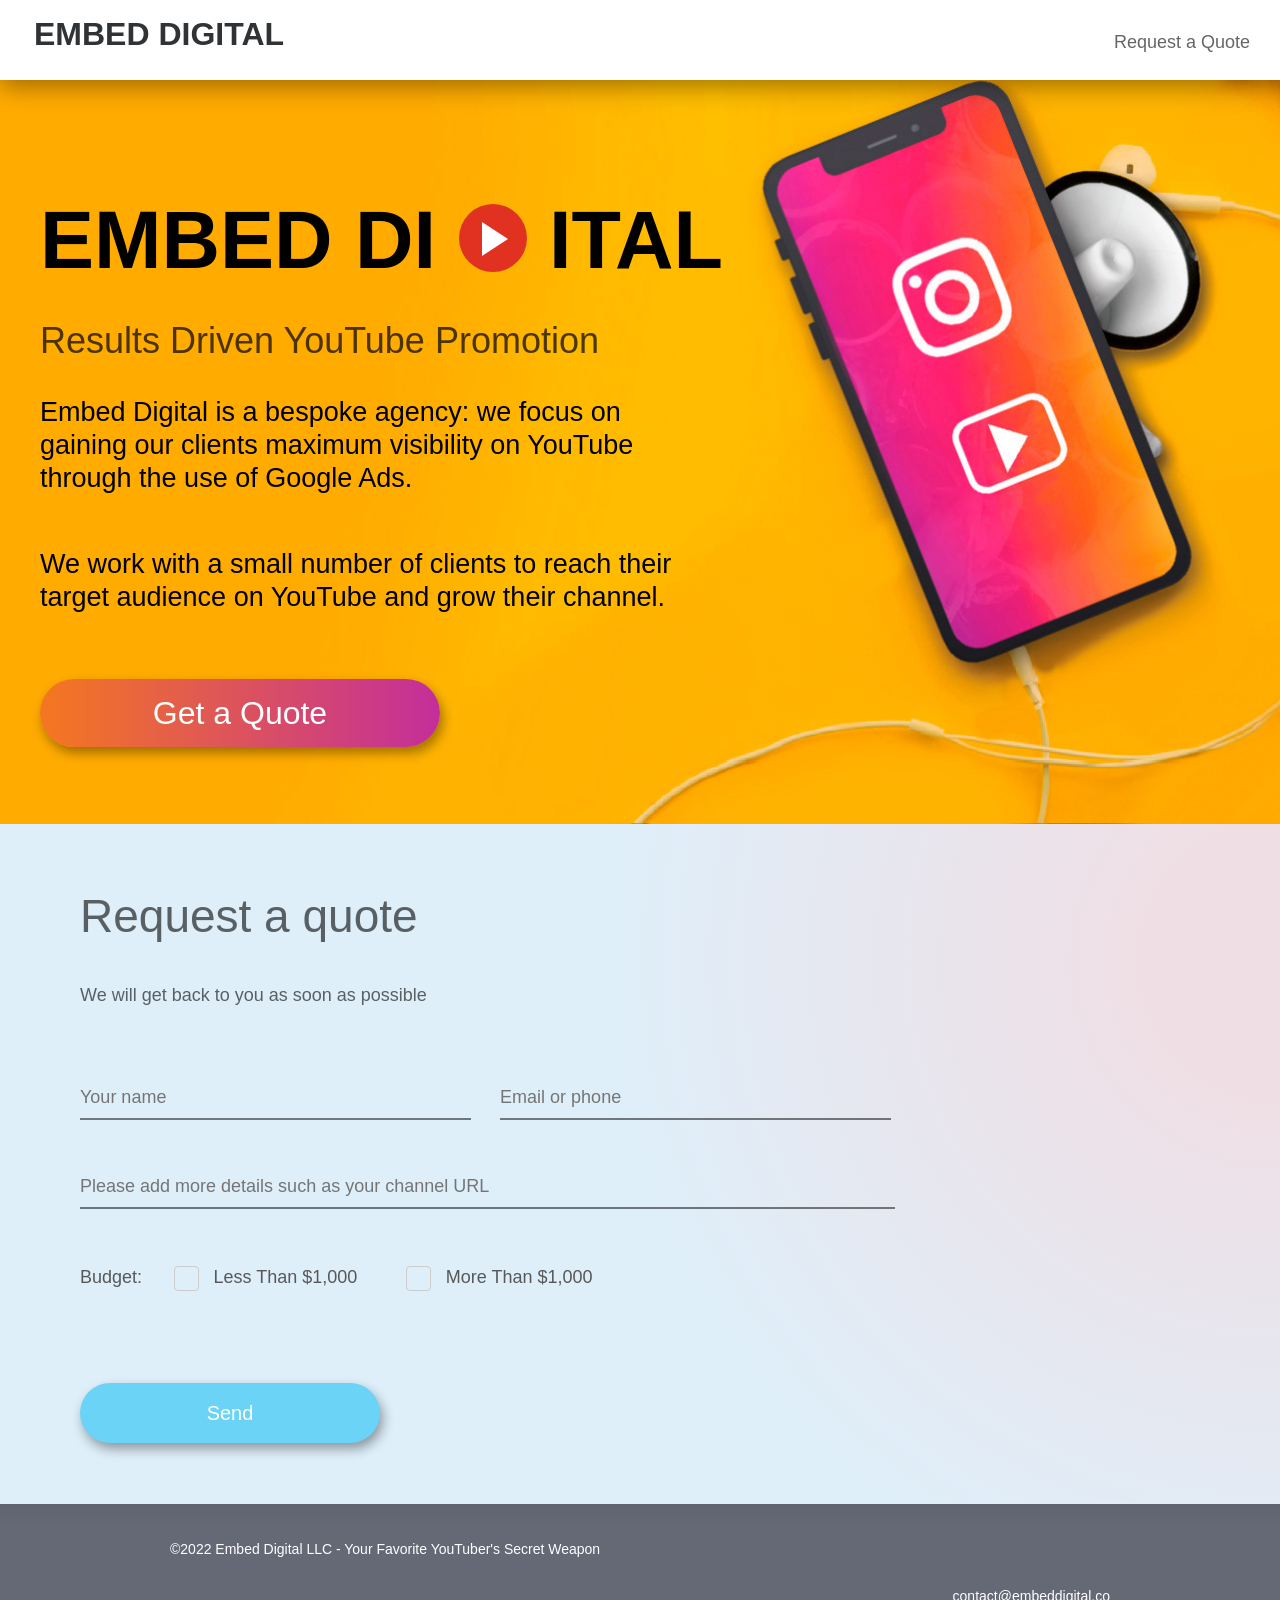
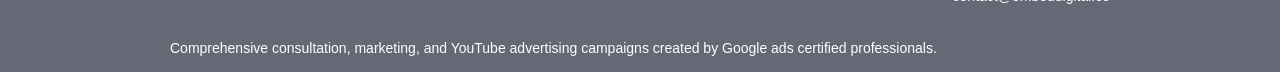
==== index.html @ e075a065 "added scroll into view" ====
<!DOCTYPE html>
<html lang="en"><head><meta http-equiv="Content-Type" content="text/html; charset=UTF-8">
  
  <meta name="viewport" content="width=device-width, user-scalable=no, initial-scale=1.0, maximum-scale=1.0, minimum-scale=1.0">
  <meta http-equiv="X-UA-Compatible" content="ie=edge">
  <meta name="google-site-verification" content="Em7JFn5jW2SFxT6JYMMujYWXywObDE4tFUiFYBaSrs0">
  <meta name="description" content="Google Advertising Specialist | YouTube Marketing">
  <meta name="keywords" content="ads, google ads, youtube">
  <meta property="og:title" content="Embed Digital">
  <meta property="og:description" content="Google Advertising Specialist | YouTube Marketing">
  <link href="./static/css" rel="stylesheet">

    
  <link rel="stylesheet" href="./static/styles.css">
  <title>Embed Digital</title>
  <link rel="stylesheet" href="static/styles.css">
</head>
<body>
  <div class="page__app">
    <div class="page__wrapper">
      <div id="page__content" class="page__content" data-page-content="$">
        
<header class="header " data-header-component="{&quot;activeClass&quot;: &quot;active&quot;, &quot;openClass&quot;: &quot;open&quot;, &quot;authComponent&quot;: &quot;#modal-auth&quot;}">
  <a href="https://embeddigital.co/" class="header__logo">
    <span>Embed Digital</span>
  </a>
      <div class="header__menu" data-header-menu="$">
      <ul>
        <li>
          <a href="#embedQuery" data-scroll="feedback">Request a Quote</a>
        </li>
      </ul>
    </div>
  </header>          <div id="top" class="top">
    <div class="container">
      <div class="top__header">
        <span class="block-mb">Embed</span>
        di
        <img src="./static/play.svg" alt="play">
        ital
      </div>
      <h1>
        <span class="block-mb block-xs">Results Driven YouTube</span>
        Promotion
      </h1>

      <p class="visible-xs visible-sm visible-md">
        <span class="block-xs">Embed Digital is a bespoke agency:</span>
        <span class="block-xs">we focus on <br> gaining our clients maximum</span>
        <span class="block-xs">visibility on YouTube<br>through the use of Google </span> Ads.
      </p>

      <p>
        <span class="block-xs">We work with a small number of clients to reach </span> their <br> target audience on YouTube and grow their channel.
      </p>

      <a href="#embedQuery" class="btn btn--gradient" data-scroll="feedback">Get a Quote</a>
    </div>
  </div>

  

  

  <section class="section feedback" id="feedback" data-component="feedback">
  <div class="container">
    <h2>Request a quote</h2>
    <h4>We will get back to you as soon as possible</h4>


    <form name="contact" method="POST" data-netlify="true" id="embedQuery">
      <div class="feedback__beside">
        <div class="form__row">
          <input type="text" name="name" placeholder="Your name">
          <div class="form__error"></div>
        </div>
        <div class="form__row">
          <input type="text" name="contacts" placeholder="Email or phone">
          <div class="form__error"></div>
        </div>
      </div>
      <div class="form__row">
        <input type="text" name="text" placeholder="Please add more details such as your channel URL">
        <div class="form__error"></div>
      </div>
      <div class="form__row form__row-margin-xs">
        <span class="inline-label">Budget:</span>
                  <label>
            <input type="checkbox" value="Less Than $1,000" class="form__checkbox" name="platformTypes[]">
            <span>Less Than $1,000</span>
          </label>
                  <label>
            <input type="checkbox" value="More Than $1,000" class="form__checkbox" name="platformTypes[]">
            <span>More Than $1,000</span>
          </label>
        
        <div class="form__error" style="display: block" data-error-field="platformTypes"></div>
      </div>

      <button type="submit" class="btn--blue">Send</button>
    </form>
  </div>
</section>        <footer id="footer" class="footer">
  
  <div class="footer__gray">
    <div class="footer__bottom">
      <div class="footer__info">
        <p>©2022 Embed Digital LLC - Your Favorite YouTuber's Secret Weapon</p>
       
        <ul>
          <li class="footer__info-item footer__mail">
            <i class="icon icon-footer_mail"></i>
            <a href="mailto:contact@embeddigital.com">contact@embeddigital.co</a>
          </li>
          <li class="footer__info-item footer__year">©2022 Embed Digital LLC</li>
        </ul>
      </div>
      <div class="footer__copy">Comprehensive consultation, marketing, and YouTube advertising campaigns created by Google ads certified professionals. </div>
    </div>
  </div>
</footer>      </div>
    </div>
  </div>

  <div class="alert alert--success" data-component="alert">
    <div class="alert__close" data-alert-close=""></div>
    <div class="alert__text" data-alert-text=""></div>
  </div>


  <span data-screen="mobile" class="visible-mobile"></span>
  <span data-screen="desktop" class="visible-desktop"></span>
    
  <script src="./static/common.js"></script>

  <script>

    document.querySelectorAll('a[href^="#"]').forEach(anchor => {
      anchor.addEventListener("click", function(e) {
        e.preventDefault();
        document.querySelector(this.getAttribute("href")).scrollIntoView({
          behavior: "smooth"
        })
      })
    })

    const handleSubmit = (e) => {
  e.preventDefault();
  let myForm = document.getElementById("embedQuery");
  let formData = new FormData(myForm);
  fetch("/", {
    method: "POST",
    headers: { "Content-Type": "application/x-www-form-urlencoded" },
    body: new URLSearchParams(formData).toString(),
  })
    .then(() => console.log("Form successfully submitted" = formData ))
    .catch((error) => alert(error));
};

    document
  .querySelector("form")
  .addEventListener("submit", handleSubmit);


  </script>
  
  <!-- <script src="./static/index.js"></script> -->


</body></html>
---- static/styles.css ----
@font-face{font-family:"iconfont";src:url(../fonts/font-icons/iconfont.eot?e3a20f0737);src:url(../fonts/font-icons/iconfont.eot?e3a20f0737?#iefix) format('eot'),url(../fonts/font-icons/iconfont.woff?e3a20f0737) format('woff'),url(../fonts/font-icons/iconfont.ttf?e3a20f0737) format('truetype'),url(../fonts/font-icons/iconfont.svg?e3a20f0737#iconfont) format('svg');font-weight:400;font-style:normal}.icon:before{position:relative;display:inline-block;font-family:"iconfont";font-style:normal;font-weight:400;line-height:1;-webkit-font-smoothing:antialiased;-moz-osx-font-smoothing:grayscale}.icon-lg{font-size:1.333333333333333em;line-height:.75em;vertical-align:-15%}.icon-2x{font-size:2em}.icon-3x{font-size:3em}.icon-4x{font-size:4em}.icon-5x{font-size:5em}.icon-fw{width:1.285714285714286em;text-align:center}.edit-platform .remove-category:before,.icon-close:before{content:"\EA01"}.icon-startup:before{content:"\EA02"}.icon-value:before{content:"\EA03"}.icon-visitor:before{content:"\EA04"}.icon-woman:before{content:"\EA05"}.dropdown__selected:before,.header.auth .auth-block p:before,.icon-down:before,.tasks .deals__expand:before{content:"\EA06"}.footer .likely__widget_facebook:before,.icon-fb1:before{content:"\EA07"}.icon-footer_mail:before{content:"\EA08"}.icon-footer_phone:before{content:"\EA09"}.footer .likely__widget_odnoklassniki:before,.icon-ok:before{content:"\EA0A"}.footer .likely__widget_twitter:before,.icon-twitter:before{content:"\EA0B"}.footer .likely__widget_vkontakte:before,.icon-vk1:before{content:"\EA0C"}.icon-add:before{content:"\EA0D"}.icon-gear:before{content:"\EA0E"}.icon-handshake:before{content:"\EA0F"}.icon-list:before{content:"\EA10"}.icon-logout:before{content:"\EA11"}.icon-resize:before{content:"\EA12"}.edit-platform input[type=checkbox]:checked+span:before,.icon-checked:before{content:"\EA13"}.icon-clock:before{content:"\EA14"}.icon-instagram:before{content:"\EA15"}.icon-telegram:before{content:"\EA16"}.edit-platform__bottom span:before,.edit-platform__checkbox:before,.icon-unchecked:before{content:"\EA17"}.icon-youtube:before{content:"\EA18"}.icon-feedback:before{content:"\EA19"}.icon-problem:before{content:"\EA1A"}.icon-start:before{content:"\EA1B"}.alert__close:before,.icon-heavyclose:before{content:"\EA1C"}.icon-beard_man:before{content:"\EA1D"}html{font-family:sans-serif;-ms-text-size-adjust:100%;-webkit-text-size-adjust:100%}body{margin:0}article,aside,details,figcaption,figure,footer,header,hgroup,main,menu,nav,section,summary{display:block}audio,canvas,progress,video{display:inline-block;vertical-align:baseline}audio:not([controls]){display:none;height:0}[hidden],template{display:none}a{background-color:transparent;outline:none!important;text-decoration:none}a:active,a:hover{outline:0}abbr[title]{border-bottom:1px dotted}b,strong{font-weight:700}dfn{font-style:italic}h1{font-size:2em;margin:.67em 0}mark{background:#ff0;color:#000}small{font-size:80%}sub,sup{font-size:75%;line-height:0;position:relative;vertical-align:baseline}sup{top:-.5em}sub{bottom:-.25em}img{border:0}svg:not(:root){overflow:hidden}figure{margin:1em 40px}hr{box-sizing:content-box;height:0}pre{overflow:auto}code,kbd,pre,samp{font-family:monospace,monospace;font-size:1em}button,input,optgroup,textarea{color:inherit;font:inherit;margin:0}select{font:inherit;margin:0}button{overflow:visible}button,select{text-transform:none}button,html input[type=button],input[type=reset],input[type=submit]{-webkit-appearance:button;cursor:pointer}button[disabled],html input[disabled]{cursor:default}button::-moz-focus-inner,input::-moz-focus-inner{border:0;padding:0}input[type=checkbox],input[type=radio]{box-sizing:border-box;padding:0}input[type=number]::-webkit-inner-spin-button,input[type=number]::-webkit-outer-spin-button{height:auto}input[type=search]{-webkit-appearance:textfield;box-sizing:content-box}input[type=search]::-webkit-search-cancel-button,input[type=search]::-webkit-search-decoration{-webkit-appearance:none}fieldset{min-width:0;margin:0;border:0}legend{font-size:25px;margin-bottom:8.51063829787234px;display:block;width:100%;border:0}textarea{overflow:auto}optgroup{font-weight:700}table{border-collapse:collapse;border-spacing:0}fieldset,legend,td,th{padding:0}*,:after,:before{box-sizing:border-box}body,html{height:100%}body,h4{font-weight:400}body{color:#000;background-color:#fff;font-family:'Fira Sans',sans-serif;font-size:16px;line-height:1.88;margin-bottom:0!important}.section,body,h1,h2,h3,h4,p,ul{-webkit-font-smoothing:antialiased}h4{margin-top:0;margin-bottom:0}button,input,textarea{font-size:inherit;line-height:inherit}button,input,select,textarea{font-family:inherit;outline:none;box-sizing:border-box}label{margin-bottom:8px;display:inline-block;max-width:100%}input:focus::-moz-placeholder,textarea:focus::-moz-placeholder{color:#ccc;opacity:1}input:focus:-ms-input-placeholder,textarea:focus:-ms-input-placeholder{color:#ccc}input:focus::-webkit-input-placeholder,textarea:focus::-webkit-input-placeholder{color:#ccc}.cfix:after,.cfix:before{content:" ";display:table}.cfix:after{clear:both}.header__menu ul,.unlist{padding-left:0;list-style:none;margin-bottom:0}.nobr{white-space:nowrap}.table-block{display:table;width:100%;height:100%;text-align:center}.cell-block,.dash{vertical-align:middle}.cell-block{display:table-cell;width:100%;height:100%}.dash{display:inline-block;background-color:#202020;width:10px;height:1px}.hidden{display:none!important}.pseudo-link{border-bottom:1px dashed #000}.pseudo-link:hover{border-bottom:none}.block-center{position:relative;margin:auto}.hidden-text{position:absolute;width:1px;height:1px;padding:0;margin:-1px;overflow:hidden;clip:rect(0,0,0,0);border:0}.filled{height:100px;line-height:90px;text-align:center;font-size:30px}.colored{background-color:#ccc;padding:10px;color:#fff}.nowrap{white-space:nowrap}.number-format-space{display:inline-block;width:.25em}.block-lg,.block-mb,.block-md,.block-sm,.block-xs{display:inline}.invisible,.visible-desktop,.visible-lg,.visible-mb,.visible-md,.visible-mobile,.visible-sm,.visible-xs{display:none}.right{float:right}@media screen and (max-width:599px){.block-mb,.visible-mb{display:block}}@media screen and (min-width:600px) and (max-width:999px){.block-xs,.visible-xs{display:block}}@media screen and (min-width:1000px) and (max-width:1519px){.block-sm,.visible-sm{display:block}}@media screen and (min-width:1520px){.block-md,.visible-md{display:block}}@media screen and (max-width:999px){.visible-mobile{display:block}}@media screen and (min-width:1000px){.visible-desktop{display:block}}.col,.container,.container-fluid,.row{position:relative}.col:after,.col:before,.container-fluid:after,.container-fluid:before,.container:after,.container:before,.row:after,.row:before{content:" ";display:table}.col:after,.container-fluid:after,.container:after,.row:after{clear:both}.container,.container-fluid{margin:0 auto}.container-fluid,.modal.auth .form__row--btn-reg button{width:100%}.container{width:100%;min-width:320px;padding-left:15px;padding-right:15px}@media screen and (min-width:600px){.container{width:100%;padding-left:30px;padding-right:30px}}@media screen and (min-width:1000px){.container{width:100%;padding-left:30px;padding-right:30px}}@media screen and (min-width:1520px){.container{width:1340px;padding-left:30px;padding-right:30px}}.row{margin-left:-7.5px;margin-right:-7.5px;padding-left:0;list-style:none;margin-bottom:0}@media screen and (min-width:600px){.row{margin-left:-15px;margin-right:-15px}}.header{position:relative;padding:26px 15px 22px;box-shadow:0 5px 27px 0 rgba(0,0,0,.42)}.header__logo{line-height:32px;text-transform:uppercase}.header__logo:active{color:#000}.header__menu{display:none;height:0;position:absolute;top:80px;left:0;right:0;z-index:1;overflow-y:scroll;width:100%;padding:15px 25px 0;background:#fff;transition:height .3s ease}.header__menu a{font-size:18px;line-height:24px;color:#000;opacity:.6}.header__menu ul{margin-top:0}.header__menu li{margin-bottom:25px}.header.auth .auth-block nav a:last-child,.header__menu li:last-child{margin-bottom:0}.header__menu-btn{position:absolute;top:32px;right:25px;width:20px;cursor:pointer}.header__menu-btn span{display:block;height:3px;width:100%;background-color:#707070;border-radius:10px;transition:transform .3s ease}.header__menu-btn span:nth-child(2){width:10px;margin:5px 0}.header__menu-btn span:last-child{width:15px}.header .reg-auth,.header.auth .menu .header__menu-btn,.header.auth .reg-block{display:none}@media screen and (min-width:600px){.header{padding:18px 30px 19px}.header__logo{font-size:32px;line-height:43px}.header__menu{padding-left:40px;padding-right:40px}.header__menu-btn{top:30px;right:30px}}@media screen and (min-width:1000px){.header{padding:18px 30px 19px}.header__logo{display:inline-block;vertical-align:middle;font-size:32px;line-height:43px}.header__menu-btn{display:none}.header__menu{position:static;display:inline-block;vertical-align:middle;height:auto;width:calc(100% - 260px);padding-top:0;padding-right:0;padding-left:55px;overflow-y:visible}.header__menu ul{display:-ms-flexbox;display:flex;-ms-flex-flow:row wrap;flex-flow:row wrap;-ms-flex-align:center;align-items:center}.header__menu li{margin-bottom:0;margin-right:20px}.header__menu li:last-child{margin-right:0;text-align:right}}@media screen and (min-width:1100px){.header__menu li{margin-right:50px;transition:margin .3s ease}}@media screen and (min-width:1200px){.header__menu li{margin-right:85px}}.header.auth .auth-block{display:block;margin-top:65px}.header.auth .auth-block a{opacity:1}.header.auth .auth-block img{position:relative;top:6px;width:24px;margin-left:3px}.header.auth .auth-block nav a,.header.auth .auth-block p,.header.auth .auth-block span{opacity:.6}.header.auth .auth-block p{display:none;margin:0}.header.auth .auth-block nav a{display:block;margin-bottom:10px}.header.auth .menu{margin-top:20px}@media screen and (min-width:1000px){.header.auth .header__menu{padding-left:20px;width:calc(100% - 225px)}.header.auth .header__menu li{margin-right:20px}.header.auth .header__menu li:last-child{margin-right:0}.header.auth .header__menu a{vertical-align:middle}.header.auth .auth-block{margin-top:0}.header.auth .auth-block>a{line-height:30px}.header.auth .auth-block p{display:block}.header.auth .auth-block p:before{content:none}.header.auth .auth-block nav a,.header.auth .auth-block p{font-size:16px;line-height:20px;margin-bottom:10px}.header.auth .auth-block nav a:hover{opacity:1}.header.auth .menu{position:relative;display:inline-block;vertical-align:middle;margin-top:0}}@media screen and (min-width:1000px) and (max-width:1199px){.header.auth .menu__wrap{position:absolute;bottom:-145px;right:0;padding:15px 35px 30px;background-color:#fff;box-shadow:0 5px 27px 0 rgba(0,0,0,.4);opacity:0;visibility:hidden;transition:opacity .3s ease}.header.auth .menu .header__menu-btn{position:relative;top:-1px;right:0;display:inline-block;vertical-align:middle;margin-left:10px}.header.auth .menu.open .menu__wrap{opacity:1;visibility:visible}}@media screen and (min-width:1200px){.header.auth .auth-block>a{display:inline-block;vertical-align:middle}.header.auth .auth-block p{position:relative;padding-right:20px;font-size:18px;line-height:24px;margin-bottom:0;text-overflow:ellipsis;overflow:hidden;white-space:nowrap;cursor:pointer}.header.auth .auth-block p:before{display:inline-block;font-family:'iconfont';font-style:normal;font-weight:400;line-height:1;-webkit-font-smoothing:antialiased;-moz-osx-font-smoothing:grayscale;position:absolute;top:8px;right:0;font-size:8px}.header.auth .menu{width:200px;margin-left:25px}.header.auth .menu nav{position:absolute;top:45px;right:0;width:180px;padding:30px 35px;background-color:#fff;box-shadow:0 5px 27px 0 rgba(0,0,0,.4);text-align:right;opacity:0;visibility:hidden;transition:opacity .3s ease}.header.auth .menu.open nav{opacity:1;visibility:visible}}@media screen and (min-width:1300px){.header.auth .header__menu li{margin-right:40px}}@media screen and (min-width:1520px){.header.auth .header__menu li{margin-right:60px}.header.auth .menu{margin-left:75px}}@media screen and (min-width:1600px){.header.auth .header__menu li{margin-right:90px}}.header.open .header__logo{font-size:22px}.header.open .header__menu{display:block;height:calc(100vh - 80px)}.header.open .header__menu-btn span{height:1px;width:28px;transform:rotate(45deg) translate(3px,9px)}.header.open .header__menu-btn span:nth-child(2){transform:rotate(-45deg) translate(-4px,-1px)}.header.open .header__menu-btn span:last-child{opacity:0}.header.header-inner{border-bottom:1px solid #ccc;box-shadow:none}@media screen and (min-width:1000px){.header.header-inner{position:absolute}}.header-cabinet{z-index:2;padding:10px 15px;border-bottom:1px solid #626574;background-color:#494d5e;box-shadow:none}.header-cabinet .header__logo{display:inline-block;vertical-align:middle;padding-top:3px;color:#fff;font-size:24px;line-height:34px;font-weight:500;text-transform:none}.header-cabinet .header__menu-btn{top:20px;right:20px}.header-cabinet .header__menu-btn span{background-color:#fff}.header-cabinet .header__menu-btn span:nth-child(2){margin-left:10px}.header-cabinet .header__menu-btn span:last-child{margin-left:5px}@media screen and (min-width:600px){.header-cabinet .header__menu-btn{display:none}}.header-cabinet .header__img{height:40px;cursor:pointer}.header-cabinet .header__img img{width:40px;height:40px;border-radius:50%}.header-cabinet .header__img span{display:none;font-size:16px;line-height:24px;color:rgba(255,255,255,.7)}@media screen and (min-width:600px){.header-cabinet .header__img{display:inline-block;vertical-align:middle;overflow:hidden}.header-cabinet .header__img img,.header-cabinet .header__img span{display:inline-block;vertical-align:top}.header-cabinet .header__img span{max-width:140px;padding-top:12px;margin-left:15px;overflow:hidden;text-overflow:ellipsis;white-space:nowrap}}@media screen and (min-width:1000px){.header-cabinet .header__img span{max-width:500px;padding-top:7px;margin-left:8px;font-size:21px}}.header-cabinet .header__cabinet-menu{float:right;display:inline-block;vertical-align:middle}@media screen and (max-width:599px){.header-cabinet .header__cabinet-menu{margin-right:60px}}.header-cabinet .header__tip{display:none}@media screen and (max-width:599px){.header-cabinet .header__tip{position:absolute;top:75px;left:15px;right:15px;z-index:1;border:1px solid #d1d1d1;background:rgba(255,255,255,.95)}}@media screen and (min-width:600px){.header-cabinet .header__tip{display:inline-block;vertical-align:middle;padding-right:5px}}@media screen and (max-width:599px){.header-cabinet .header__tip.open{display:block}}.header-cabinet .header__tip-wrapper{position:relative}.header-cabinet .header__tip-wrapper h4{margin:0;font-size:16px;color:rgba(255,255,255,.6);font-weight:400}.header-cabinet .header__tip-wrapper p{margin:0;font-size:26px;line-height:25px;color:#fff}.header-cabinet .header__tip-wrapper p span{font-size:16px}@media screen and (max-width:599px){.header-cabinet .header__tip-wrapper{padding:13px 15px}.header-cabinet .header__tip-wrapper:before{content:'';position:absolute;top:-20px;right:67px;width:0;height:0;border-style:solid;border-width:0 7.5px 20px;border-color:transparent transparent rgba(255,255,255,.95)}.header-cabinet .header__tip-wrapper h4{padding-right:25px;font-size:18px;line-height:36px;color:#656975}.header-cabinet .header__tip-wrapper p{font-size:35px;line-height:36px;color:#494d5e}}@media screen and (min-width:600px){.header-cabinet .header__tip-wrapper h4,.header-cabinet .header__tip-wrapper p{display:inline-block;vertical-align:middle}.header-cabinet .header__tip-wrapper h4{padding-right:15px;line-height:25px}.header-cabinet .header__tip-wrapper p span{padding-left:5px}}@media screen and (min-width:1000px){.header-cabinet .header__tip-wrapper h4{padding-right:10px;font-size:18px}.header-cabinet .header__tip-wrapper p{font-size:30px}}.header-cabinet .header__tip-close{display:none}@media screen and (max-width:600px){.header-cabinet .header__tip-close{display:block;position:absolute;top:9px;right:15px}}@media screen and (min-width:600px){.header-cabinet{padding:10px 20px}}.alert{position:fixed;top:0;left:0;width:100%;opacity:0;padding:11px 35px 15px 15px;transform:translateY(-150%);transition:transform .1s ease;z-index:999}@media screen and (min-width:600px){.alert{padding:22px 80px 22px 22px}}@media screen and (min-width:1000px){.alert{padding:31px 180px 31px 60px}}@media screen and (min-width:1460px){.alert{padding-left:0;padding-right:0}}.alert__close{position:absolute;top:12px;right:12px;font-size:12px;color:#fff;cursor:pointer}.alert__close:before{position:relative;display:inline-block;font-family:'iconfont';font-style:normal;font-weight:400;line-height:1;-webkit-font-smoothing:antialiased;-moz-osx-font-smoothing:grayscale}@media screen and (min-width:600px){.alert__close{top:50%;right:25px;margin-top:-6px}}@media screen and (min-width:1000px){.alert__close{right:65px}}.alert__text{font-size:14px;line-height:18px;color:#fff}@media screen and (min-width:600px){.alert__text{font-size:18px}}@media screen and (min-width:1460px){.alert__text{width:1320px;margin:0 auto}}.alert--show{opacity:1;transform:translateY(0)}.alert--success{background-color:#81bb3b}.alert--error{background-color:#e04738}.footer{position:relative;z-index:1;font-size:14px;line-height:20px;color:#000;background-color:#fff;border-top:1px solid #ebebeb}.footer ul{padding-left:0;list-style:none;margin-bottom:0}.footer__gray{position:relative;background-color:#656975}.footer__gray:before{content:'';position:absolute;top:0;left:0;z-index:1;width:100%;height:25px;background:linear-gradient(180deg,rgba(0,0,0,.05),rgba(255,255,255,0))}.footer__top{font-size:16px}.footer__top li{margin-bottom:25px}.footer__nav{padding:36px 25px 20px;background-color:#494c5a;color:#fff}.footer__bottom a,.footer__nav a{color:#fff}.footer__logos{padding:27px 25px 32px}.footer__logos ul{width:270px}.footer__logos li{display:inline-block;vertical-align:middle;margin-bottom:30px}.footer__logos li:nth-child(2){margin:0 49px 30px}.footer__logos li:nth-child(5){margin:0 28px 0 35px}.footer__logos li:nth-child(n+4){margin-bottom:0}.footer__bottom{position:relative;padding:22px 25px 14px;background-color:#656975;color:#fff}.footer__info .icon-footer_mail,.footer__info .icon-footer_phone,.footer__info p{display:none}.footer__info p,.footer__info-item{font-size:14px;line-height:19px}.footer__mail,.footer__phone{display:inline-block;vertical-align:middle;width:49%;margin-bottom:17px;position:relative}.add-platform h2,.footer__socials{margin-bottom:14px}.footer__socials a{margin-left:16px}.footer__socials a+a{margin-left:19px}.footer__share{margin-bottom:30px}.footer__year{margin-bottom:17px}.footer__vk{font-size:11px}.footer__vk .icon-vk1:before{top:-2px}.footer__fb{font-size:19px}.footer .container{width:100%;padding:0 25px}.footer .visa{width:41px}.footer .master-card{width:31px}.footer .yandex{width:91px}.footer .webmoney{width:78px}.footer .paypal{width:64px}.footer .express{width:26px}.footer .qiwi{width:49px}.footer .likely,.footer .likely li{display:inline-block;vertical-align:middle}.footer .likely{width:90px;margin-left:17px;color:#fff}.footer .likely li{margin-bottom:0;cursor:pointer}.footer .likely li+li{margin-left:18px}.footer .likely__widget{position:relative}.footer .likely__icon{opacity:0;position:absolute;top:0;left:0}.footer .likely__counter{display:none}.footer .likely__widget_facebook:before,.footer .likely__widget_odnoklassniki:before,.footer .likely__widget_twitter:before,.footer .likely__widget_vkontakte:before{position:relative;display:inline-block;font-family:'iconfont';font-style:normal;font-weight:400;line-height:1;-webkit-font-smoothing:antialiased;-moz-osx-font-smoothing:grayscale;top:-5px;font-size:11px}.footer .likely__widget_facebook:before,.footer .likely__widget_odnoklassniki:before,.footer .likely__widget_twitter:before{top:-3px;font-size:19px}.footer .likely__widget_odnoklassniki:before,.footer .likely__widget_twitter:before{font-size:20px}.footer .likely__widget_twitter:before{top:0;font-size:15px}.footer .icon-footer_mail,.footer .icon-footer_phone{display:none;width:14px;height:22px;margin-right:13px;font-size:22px}.footer .icon-footer_mail{width:22px;height:16px;font-size:16px}@media screen and (min-width:600px){.footer__top a:hover{text-decoration:underline}.footer__bottom{padding-left:30px;padding-right:30px}.footer__nav{padding:40px 30px 0;background-color:#fff}.footer__nav a{color:#000}.footer__nav ul{display:inline-block;vertical-align:middle}.footer__nav ul:first-child{margin-right:68px}.footer__logos{padding:22px 30px 40px}.footer__logos ul{display:-ms-flexbox;display:flex;-ms-flex-pack:justify;justify-content:space-between;-ms-flex-align:center;align-items:center;width:100%}.footer__logos ul:first-child{margin-right:0}.footer__logos li{margin-bottom:0!important}.footer__logos li:nth-child(2){margin:0 31px 0 28px}.footer__logos li:nth-child(4){margin-left:30px}.footer__logos li:nth-child(5){margin:0 40px 0 36px}.footer__phone{width:auto;margin-right:40px}.footer__mail{width:63%}.footer__share,.footer__socials{display:inline-block;vertical-align:middle}.footer__socials{margin-bottom:35px}.footer__share{position:relative;margin-left:42px}.footer .likely{width:auto}.footer .container{padding:0 30px}}@media screen and (min-width:1000px){.footer__bottom,.footer__top{width:940px;margin:0 auto;padding-left:0;padding-right:0}.footer__top{padding-top:35px;padding-bottom:35px}.footer__top:after,.footer__top:before{content:" ";display:table}.footer__top:after{clear:both}.footer__nav{float:left;width:70%;margin:0;padding-top:5px;padding-left:0;padding-right:0}.footer__nav li:last-child{margin-bottom:0}.footer__logos{float:right;width:270px;padding:0}.footer__logos ul{display:block;width:280px}.footer__logos li{margin-bottom:22px!important}.footer__logos li:nth-child(1){margin-left:37px}.footer__logos li:nth-child(2){margin-left:40px}.footer__logos li:nth-child(3){margin-left:0}.footer__logos li:nth-child(4){margin-left:12px}.footer__logos li:nth-child(5){margin:0 31px 0 36px}.footer__logos li:nth-child(n+4){margin-bottom:0!important}.footer__info{margin-bottom:32px;position:relative}.footer__info:after,.footer__info:before{content:" ";display:table}.footer__info:after{clear:both}.footer__info p{float:left;display:block}.footer__info ul{float:right;display:-ms-flexbox;display:flex;-ms-flex-pack:end;justify-content:flex-end;width:calc(100% - 260px)}.footer__info-item{width:auto;margin-left:42px;margin-right:0;margin-bottom:0}.footer__info-item:first-child{margin-left:0}.footer__socials{position:relative;min-width:191px}.footer__socials a{position:absolute;top:2px;right:31px}.footer__socials a+a{top:-2px;right:0}.footer__year{display:none}.footer .likely{float:none;margin-left:20px}.footer .likely__widget{height:19px}.footer .likely__widget_vkontakte:before{top:-3px}}@media screen and (min-width:1520px){.footer__bottom,.footer__top{width:100%;padding-left:35px;padding-right:35px}.footer__nav{width:49%}.footer__logos{width:50%;padding-top:25px}.footer__logos ul{width:100%;text-align:right}.footer__logos li{margin-bottom:0!important}.footer__info ul{-ms-flex-pack:end;justify-content:flex-end}.footer__info-item{margin-left:60px}.footer .icon-footer_mail,.footer .icon-footer_phone,.footer__mail a,.footer__phone a{display:inline-block;vertical-align:middle}}.header{height:80px}.header__logo{position:absolute;top:7px;overflow:hidden;font-size:32px;font-weight:900;color:#2f3336}.header__logo:link{color:#2f3336}.add-platform__list li,.edit-platform__formats input,.header__logo i,.header__logo span{display:inline-block;vertical-align:middle}.header__logo i{font-size:64px}.header__logo span{padding-top:6px;padding-left:4px}@media screen and (max-width:999px){.header{padding-top:40px;padding-bottom:40px}}@media screen and (min-width:1000px){.header{position:fixed;top:0;left:0;width:100%;background-color:#fff;z-index:10}.header__menu .active{color:#37c2f3}.header__menu{display:block;float:right;width:auto;padding-top:10px;padding-left:30}}.page__wrapper{display:-ms-flexbox;display:flex;width:100%;height:100%;-ms-flex-flow:column;flex-flow:column}@media screen and (min-width:1000px){.page__wrapper{padding-top:80px}}.page__app{height:100%;min-height:100%}.page__content{-ms-flex:1;flex:1}.cards li,.page.modal-open,.page.open{overflow:hidden}.btn{display:block;width:100%;padding:13px 0;font-size:24px;line-height:1;color:#fff;text-decoration:none;outline:none;text-align:center;border:0}@media screen and (min-width:600px){.btn{font-size:32px}}.btn--gradient{background-image:linear-gradient(-90deg,#c32e9b 0%,#f47622 98%);box-shadow:3px 6px 12px 0 rgba(0,0,0,.37);border-radius:35px;transition:box-shadow .3s ease}.btn--gradient:hover{box-shadow:none}.btn--red{background-color:#f33737}.btn--blue,.btn--gray,.btn--red,.btn--white{padding:14px 0;font-size:16px;line-height:21px;color:#fff;border-radius:25px;border:0;text-align:center;transition:background .3s ease,color .3s ease}@media screen and (min-width:1000px){.btn--blue:hover,.btn--gray:hover,.btn--red:hover,.btn--white:hover{background:#e90e0e}}.btn--blue,.btn--white{background-color:#369}@media screen and (min-width:1000px){.btn--blue:hover,.btn--gray:hover,.btn--white:hover{background:#264c73}.btn--white{background-color:#fff;border:1px solid;color:#868686}.btn--white:hover{background-color:#369;color:#fff}}.btn--gray{background-color:#b2b2b2}@media screen and (min-width:1000px){.btn--gray:hover{background-color:#999}}.btn--border{font-size:16px;line-height:19px;border-bottom:2px dashed rgba(255,255,255,.5)}@media screen and (min-width:1000px){.btn--border:hover{border-bottom:rgba(0,0,0,0)}}.add-platform__list,.cards ul{padding-left:0;list-style:none;margin-bottom:28px}.add-platform__list li+li{margin-left:23px}.add-platform__list .active .icon{color:#369}.add-platform__list .icon{color:rgba(255,255,255,.7);line-height:1;font-weight:400}.add-platform__list .icon-instagram{font-size:33px}.add-platform__list .icon-youtube{font-size:40px}.add-platform__list .icon-telegram{font-size:33px}.add-platform .form{margin-bottom:42px}@media screen and (min-width:600px){.add-platform{width:320px}.add-platform button{width:280px!important}.add-platform__list{margin-bottom:20px}.add-platform .form{padding-right:40px;margin-bottom:30px}}@media screen and (min-width:1000px){.add-platform{width:440px}.add-platform h2{margin-bottom:33px}.add-platform button{width:400px!important}.add-platform__list .icon{color:#c4c5c8}}.cards__name{padding:6px 0;font-size:22px;line-height:20px}.cards__text{padding:10px 0;font-size:16px;line-height:19px}.cards ul{margin-bottom:0}.cards ul a{color:#fff;text-decoration:underline}.cards li{display:-ms-flexbox;display:flex;-ms-flex-direction:column;flex-direction:column;-ms-flex-align:center;align-items:center;-ms-flex-pack:center;justify-content:center;height:270px;padding:0 14px;margin-bottom:20px;border-radius:10px;background-repeat:no-repeat;background-size:cover;color:#fff;text-align:center}.cards li:first-child{background-image:url(../images/agency.png?6e2c300022)}.cards li:nth-child(2){background-image:url(../images/business.png?db352c18b3)}.cards li:nth-child(3){background-image:url(../images/startup.png?b8a7a806a9)}.cards li:last-child{margin-bottom:0;background-image:url(../images/bloggers.png?862ae0974a)}.cards .icon{font-size:58px;line-height:1}@media screen and (min-width:675px){.cards ul{display:-ms-flexbox;display:flex;-ms-flex-pack:center;justify-content:center;-ms-flex-flow:row wrap;flex-flow:row wrap;margin:-10px}.cards li{width:290px;height:410px;margin:10px;padding-top:47px}.cards__name{padding:17px 0}.cards__text{font-size:18px;line-height:21px}.cards .icon{font-size:104px}}@media screen and (min-width:700px){.cards ul{width:620px;margin:-10px auto}}@media screen and (min-width:1320px){.cards ul{width:auto;margin:-10px}}.deals h2{margin-bottom:15px}.deals__item{margin-bottom:20px;padding:15px 15px 40px;border:1px solid #6c6f7b;color:#fff}.deals__item:last-child,.edit-platform__cats li:last-child{margin-bottom:0}.deals__top{margin-bottom:20px;line-height:24px}.deals__top:after,.deals__top:before,.platforms h2:after,.platforms h2:before{content:" ";display:table}.deals__top:after,.platforms h2:after{clear:both}.deals__top .deals__status{display:none}.deals__id{float:left;font-size:18px}.deals__date{float:right;font-size:16px;color:rgba(255,255,255,.7)}.deals__date i{vertical-align:middle;font-size:20px;line-height:24px;padding-right:10px}@media screen and (max-width:999px){.deals__date i{display:none}}.deals__text{height:59px;overflow:hidden;margin-bottom:20px;color:rgba(255,255,255,.8)}.deals__expand{display:inline-block;font-size:14px;line-height:20px;color:rgba(255,255,255,.5);border-bottom:2px dashed rgba(255,255,255,.5)}.deals__price{margin-bottom:25px;font-size:18px;line-height:24px;color:#fff}.deals__status{margin-bottom:25px;font-size:16px;line-height:20px;color:rgba(255,255,255,.7)}.deals__status span{display:inline-block;vertical-align:middle;width:20px;height:20px;margin-right:15px;border-radius:50%;background:#000}.deals__footer{margin-top:20px}@media screen and (min-width:760px){.deals__top .deals__status{float:right;display:block;margin-bottom:0}.deals__date,.deals__id{float:none;display:inline-block;vertical-align:middle}.deals__date{margin-left:30px}.deals__status{display:none}.deals__footer:after,.deals__footer:before{content:" ";display:table}.deals__footer:after{clear:both}.deals__price{float:left;padding-top:14px;margin-bottom:0}.deals button{float:right;width:250px}}@media screen and (min-width:1000px){.deals__item{max-width:800px;padding:25px 30px 20px 20px;border:0;background-color:#fff;box-shadow:0 10px 15px 0 rgba(0,0,0,.06);color:rgba(73,77,94,.7)}.deals__top{display:-ms-flexbox;display:flex;-ms-flex-pack:start;justify-content:flex-start;-ms-flex-align:center;align-items:center;margin-bottom:25px}.deals__top .deals__status{-ms-flex-order:3;order:3;float:none;margin-left:40px;color:rgba(73,77,94,.7)}.deals__date{color:rgba(73,77,94,.5)}.deals__text{color:rgba(73,77,94,.7)}.deals__status span{width:15px;height:15px}.deals__expand{color:rgba(84,87,101,.9);border-bottom:2px dashed rgba(84,87,101,.8)}.deals__price{font-size:16px;line-height:24px;color:rgba(75,78,92,.7)}.deals__price span{font-weight:700}.deals__footer{margin-top:30px}}@media screen and (min-width:1605px){.deals__wrapper{display:-ms-flexbox;display:flex;-ms-flex-flow:row wrap;flex-flow:row wrap;-ms-flex-pack:justify;justify-content:space-between;margin:-10px}.deals__item{width:600px;max-width:unset;padding:25px 20px 20px;margin:10px}.deals__item:last-child{margin-bottom:10px}}.deals--pending .deals__status span{background-color:#ff8c41;box-shadow:0 0 0 5px rgba(255,140,65,.4)}@media screen and (min-width:1000px){.deals--pending .deals__status span{box-shadow:0 0 0 3px rgba(255,140,65,.4)}}.deals--pending button{background-color:#f33737}.deals--declined .deals__status{margin-bottom:0}.deals--declined .deals__status span{background-color:#f33737;box-shadow:0 0 0 5px rgba(243,55,55,.4)}@media screen and (min-width:1000px){.deals--declined .deals__status span{box-shadow:0 0 0 3px rgba(243,55,55,.4)}}.deals--accepted .deals__status span{background-color:#428a2d;box-shadow:0 0 0 5px rgba(66,138,45,.4)}@media screen and (min-width:1000px){.deals--accepted .deals__status span{box-shadow:0 0 0 3px rgba(66,138,45,.4)}}.dropdown{position:relative;width:100%;height:47px;border:0;border-bottom:1px solid rgba(151,151,151,.6);text-align:left;transition:all .2s ease}.dropdown__selected{font-size:20px;line-height:26px;color:#585858;position:relative;padding:10px 0;cursor:pointer}.dropdown__selected:before{display:inline-block;font-family:'iconfont';font-style:normal;font-weight:400;-webkit-font-smoothing:antialiased;-moz-osx-font-smoothing:grayscale;position:absolute;top:20px;right:10px;font-size:8px;line-height:1}.dropdown__list{padding-left:0;list-style:none;margin-bottom:0;position:absolute;top:60px;left:0;z-index:1;width:100%;background-color:#fff;box-shadow:0 0 10px 0 rgba(51,102,153,.4);opacity:0;visibility:hidden;transition:opacity .2s ease}.dropdown__list .dropdown-item:last-child{border-bottom:none}.dropdown__item{line-height:26px;color:#585858;padding:10px;border-bottom:1px solid rgba(51,102,153,.4);font-size:16px;cursor:pointer}.dropdown__item:hover{color:#fff;background-color:rgba(51,102,153,.6)}.dropdown__item.selected{color:#fff;background-color:rgba(51,102,153,.4)}.dropdown.open .dropdown__list{opacity:1;visibility:visible}.edit-platform{max-width:600px}.edit-platform h2{margin-bottom:12px}.edit-platform input[type=checkbox]{position:relative;z-index:1;opacity:0}.edit-platform input[type=checkbox]:checked+span:before{position:relative;display:inline-block;font-family:'iconfont';font-style:normal;font-weight:400;line-height:1;-webkit-font-smoothing:antialiased;-moz-osx-font-smoothing:grayscale}.edit-platform__cats{margin-bottom:40px}.edit-platform__cats h3{margin-bottom:10px}.edit-platform__cats ul,.platforms ul{padding-left:0;list-style:none;margin-bottom:0}.edit-platform__cats li{position:relative;margin-bottom:18px}@media screen and (min-width:600px){.edit-platform__cats li{display:inline-block;vertical-align:middle;width:48%;margin-bottom:0}.edit-platform__cats li:nth-child(2n){margin-left:3%}.edit-platform__cats li:nth-child(n+3){margin-bottom:18px}}@media screen and (min-width:1000px){.edit-platform__cats li{width:auto;padding:2px 35px 2px 12px!important;margin:5px}.edit-platform__cats li:nth-child(2n){margin-left:5px}.edit-platform__cats li:nth-child(n+3){margin-bottom:5px}}.edit-platform__cats .cabinet__input--dark{border-color:#979797;color:rgba(151,151,151,.7)}.edit-platform__formats h3{margin-bottom:20px}.edit-platform__formats span{display:block;margin-bottom:13px;font-size:16px;line-height:21px;color:rgba(255,255,255,.7)}.edit-platform__formats input[type=checkbox]{width:22px;height:19px}.edit-platform__formats input[type=text]{width:calc(100% - 30px);color:rgba(255,255,255,.9)}@media screen and (min-width:600px){.edit-platform__formats{margin-bottom:75px}.edit-platform__formats .form__row{display:inline-block;vertical-align:middle;width:48%;margin-bottom:0}.edit-platform__formats .form__row+.form__row{margin-left:3%}}@media screen and (min-width:1000px){.edit-platform__formats span{color:rgba(83,86,100,.7)}.edit-platform__formats .form__row{width:290px}.edit-platform__formats .form__row+.form__row{margin-left:50px}}.edit-platform__checkbox{position:absolute;top:43px;left:1px}.edit-platform .remove-category:before{position:relative;font-size:20px;color:rgba(255,255,255,.7)}.edit-platform .remove-category:before,.edit-platform__bottom span:before,.edit-platform__checkbox:before{display:inline-block;font-family:'iconfont';font-style:normal;font-weight:400;line-height:1;-webkit-font-smoothing:antialiased;-moz-osx-font-smoothing:grayscale}.edit-platform__bottom span:before{position:absolute!important;top:5px;left:0}.edit-platform__checkbox:before{position:relative}.edit-platform__bottom{position:relative;margin-bottom:35px}.edit-platform__bottom input{position:absolute!important;top:5px;left:0;width:22px;height:20px;opacity:0}.edit-platform__bottom span{display:block;position:relative;padding-left:30px;color:rgba(255,255,255,.7)}@media screen and (min-width:1000px){.edit-platform__bottom span{color:rgba(83,86,100,.7)}}.edit-platform .add-category{display:block;margin-top:20px}@media screen and (min-width:600px){.edit-platform .add-category{max-width:290px}}.edit-platform .remove-category{position:absolute;top:10px;right:15px}.edit-platform .platforms__item{padding-bottom:15px;margin-bottom:25px}@media screen and (min-width:1000px){.edit-platform{max-width:800px}.edit-platform__wrapper{padding:15px 25px 40px;background-color:#fff}.edit-platform .platforms__item{background:0 0;box-shadow:none;padding-left:0;padding-right:0}.edit-platform .remove-category{top:2px;right:11px}.edit-platform .remove-category:before{font-size:11px;color:rgba(151,151,151,.9)}}.section.feedback{padding:42px 0 60px;background:radial-gradient(circle at 100% 20%,#efdfe5 10%,#deeffa 50%)}@media screen and (min-width:600px){.section.feedback{padding-top:73px}.section.feedback .container{padding-left:20px;padding-right:20px}}@media screen and (min-width:1000px){.section.feedback{padding-top:65px}.section.feedback .container{padding-left:80px;padding-right:80px}}.section.feedback h2,.section.feedback h4{font-weight:400!important;text-align:left!important}.section.feedback h2{margin-top:0;color:rgba(0,0,0,.6)!important;margin-bottom:22px;font-size:28px;line-height:33px}@media screen and (min-width:600px){.section.feedback h2{margin-bottom:40px;font-size:38px;line-height:46px}}@media screen and (min-width:1000px){.section.feedback h2{font-size:46px;line-height:55px}}.section.feedback h4{margin-bottom:40px;font-size:16px;line-height:19px;color:rgba(0,0,0,.6)}@media screen and (min-width:600px){.section.feedback h4{margin-left:0!important;margin-right:0!important;margin-bottom:50px;font-size:18px!important;line-height:22px!important}}@media screen and (min-width:1000px){.section.feedback h4{max-width:none;margin-bottom:70px}.section.feedback form{max-width:815px}}.section.feedback input[type=text],.section.feedback select{padding:10px 0;border-bottom:2px solid rgba(0,0,0,.5);background:0 0;font-size:18px;line-height:22px;color:rgba(0,0,0,.6)}@media screen and (min-width:600px){.section.feedback .feedback__beside .form__row{display:inline-block;vertical-align:top;width:48%}.section.feedback .feedback__beside .form__row:first-child{margin-right:3%}}.section.feedback .btn--blue{display:inline-block;width:250px;margin-top:10px;padding:10px 0;background-color:#6bd3f5;border-radius:35px;box-shadow:3px 6px 12px 0 rgba(0,0,0,.37);font-size:20px;line-height:30px;font-weight:500;transition:box-shadow .2s ease}@media screen and (min-width:600px){.section.feedback .btn--blue{width:300px;margin-top:38px;padding:15px 0}}@media screen and (min-width:1000px){.section.feedback .btn--blue:hover{box-shadow:none}}.section.feedback .form__row{margin-bottom:20px}@media screen and (min-width:600px){.section.feedback .form__row{margin-bottom:45px}}.section.feedback .form__error{display:none;font-size:14px;line-height:19px;color:red}.section.feedback .form-errored input[type=text]{border-color:red}.section.feedback .form-errored .form__error{display:block}input[type=password],input[type=text],select{width:100%;border:0;border-bottom:1px solid rgba(151,151,151,.6);font-size:18px;line-height:26px;color:#585858;text-align:left;padding:10px;transition:all .2s ease}.form__row{position:relative;margin-bottom:30px}.form__row .inline-label,.form__row label{margin-bottom:0;padding:10px 0;font-size:18px;line-height:26px;color:#585858;text-align:left}.form__row .inline-label{margin-right:25px}@media screen and (max-width:600px){.form__row-margin-xs{padding-top:15px}.form__row label{display:block}}.form__row--btn{margin-top:43px;text-align:center}.form__row--footer{margin-top:37px;font-size:14px;line-height:20px}.form__row--remember{margin-top:28px}.form__msg{display:none;padding:3px 0;font-size:13px;color:#f33737;text-align:left}@media screen and (min-width:600px){.form__row--mb{margin-bottom:5px}.form__row--remember{margin-top:15px;margin-bottom:5px}.form__row--remember:after,.form__row--remember:before{content:" ";display:table}.form__row--remember:after{clear:both}.form__row--btn{margin-top:40px}.form__row--footer{padding:0 65px}}.form__checkbox{position:absolute;top:0;left:0;width:25px;height:25px;opacity:0}.form__checkbox+span{position:relative;padding-left:42px;padding-right:42px}.form__checkbox+span:before{content:'';position:absolute;top:-1px;left:2px;width:25px;height:25px;border:1px solid #ccc;border-radius:4px}.form__checkbox+span:after{content:'';position:absolute;top:6px;left:9px;width:11px;height:11px;background-color:rgba(255,255,255,0);transition:background .2s ease}@media screen and (min-width:1000px){.form__checkbox+span:before{border:1px solid #ccc}}.form__checkbox:checked+span:after{background-color:#37c2f3}.row__error{text-align:left;font-size:14px;color:#f33737}.form__error .form__msg{display:block}.modal{opacity:0;visibility:hidden;overflow-y:scroll;position:fixed;top:0;left:0;width:100%;height:100%;z-index:-1;transform:scale(.6);transition:all .2s ease-out}.modal__top{padding:10px 0;position:relative}.modal__close{position:absolute;top:30px;right:0;font-size:28px;color:#979797!important;border-bottom:0!important;padding-bottom:0!important}@media screen and (max-width:599px){.modal__close{top:15px}.modal .header__logo{font-size:22px}}@media screen and (min-width:600px){.modal__top{padding:22px 0 0}}.modal.in{opacity:1;visibility:visible;transform:scale(1);z-index:10}.modal.auth{background-color:#fff}.modal.auth h2{margin-bottom:15px;font-size:34px;line-height:43px;font-weight:400;text-transform:uppercase;color:rgba(0,0,0,.7)}.modal.auth h3{margin-bottom:30px;font-size:20px;line-height:26px;font-weight:400}.modal.auth a{color:#369;border-bottom:1px solid #369;transition:border .2s ease}.modal.auth a:hover{border-bottom:1px solid rgba(0,0,0,0)}.modal.auth input[type=password]+label,.modal.auth input[type=text]+label{position:absolute;top:0;left:0;width:100%;cursor:text;transition:transform .2s ease}.modal.auth input[type=password]:focus,.modal.auth input[type=text]:focus{color:#fff;border-color:rgba(51,102,153,.6);background-color:rgba(51,102,153,.4)}.modal.auth input[type=password]:focus+label,.modal.auth input[type=text]:focus+label{transform:translateY(-33px);font-size:12px}.modal.auth input[type=checkbox]{position:absolute;top:1px;left:0;opacity:0;width:20px;height:20px}.modal.auth input[type=checkbox]+label{position:relative;width:100%;padding:0 0 0 35px;font-size:16px;line-height:21px}.modal.auth input[type=checkbox]+label:before{content:'';position:absolute;top:1px;left:0;width:20px;height:20px;border:1px solid #67a5f2}.modal.auth input[type=checkbox]:checked+label:before{background-color:#67a5f2}.modal.auth button{display:inline-block;width:188px;margin-bottom:11px}.modal.auth .form__row--btn a{border-bottom:0;color:#585858}.modal.auth .form__row--btn a:hover,.modal.auth .form__row--footer a:hover{text-decoration:underline}.modal.auth .form__row--btn-reg{padding:0 5px}.modal.auth .form__row--footer a{border-bottom:0;padding-bottom:0}.modal.auth .form__row--filled input[type=password],.modal.auth .form__row--filled input[type=text]{color:#fff;border-color:rgba(51,102,153,.6);background-color:rgba(51,102,153,.4)}.modal.auth .form__error input[type=password]+label,.modal.auth .form__error input[type=text]+label,.modal.auth .form__row--filled input[type=password]+label,.modal.auth .form__row--filled input[type=text]+label{transform:translateY(-33px);font-size:12px}.modal.auth .form__row--error{color:#f33737;text-align:left}.modal.auth .form__error input[type=password],.modal.auth .form__error input[type=text]{color:#fff;border-color:rgba(243,55,55,.6);background-color:rgba(243,55,55,.4)}.modal.auth .modal__inner{padding:0 15px}.modal.auth .modal__body{padding-top:46px;text-align:center}@media screen and (min-width:600px){.modal.auth h2{margin-bottom:42px;font-size:46px;line-height:63px}.modal.auth h3{margin-bottom:86px;font-size:28px;line-height:37px}.modal.auth form{width:500px;margin:0 auto}.modal.auth .form__row--remember{text-align:left}.modal.auth .form__row--remember input[type=checkbox]+label{width:auto}.modal.auth .form__row--btn button{font-size:24px}.modal.auth .form__row--btn-reg{margin-top:92px;margin-bottom:50px}.modal.auth .modal__inner{padding:0 30px}.modal.auth .modal__body{padding-top:34px}}.hide,.platforms h2 a span{display:none}.platforms h2,.platforms__item{margin-bottom:15px}.platforms h2 a{float:right;font-size:31px;line-height:1;color:#369}@media screen and (min-width:600px){.platforms h2 a{position:relative;width:250px;padding:8px;border:2px solid #369;border-radius:25px;text-align:center;font-size:16px}.platforms h2 a i{position:absolute;top:6px;right:6px;font-size:26px}.platforms h2 a span{display:inline-block;vertical-align:middle;line-height:22px}}.platforms h4{font-size:18px;line-height:24px}.platforms li,.platforms p{padding-top:10px;font-size:16px;line-height:21px;color:rgba(255,255,255,.7)}.platforms li span,.platforms p span{float:right;color:#fff}.platforms li span em,.platforms p span em{font-style:normal;color:rgba(255,255,255,.7)}@media screen and (max-width:719px){.platforms li span em,.platforms p span em{display:none}}.platforms__item{max-width:800px;padding:20px 20px 45px;border:1px solid #6c6f7b;box-shadow:0 10px 20px 0 rgba(0,0,0,.06)}.platforms__item:last-child{margin-bottom:0}.platforms__followers,.platforms__img{display:inline-block;vertical-align:top}.platforms__img img{border-radius:50%}.platforms__followers{padding-left:20px}.platforms__id,.tasks__hidden a{font-size:16px;line-height:21px}.platforms__count{font-size:35px;line-height:1}.platforms__bottom{padding-top:25px}.platforms__edit,.top br,.top em{display:none}.platforms__cats{display:none;margin-bottom:15px}@media screen and (min-width:720px){.platforms__item{display:-ms-flexbox;display:flex;-ms-flex-pack:justify;justify-content:space-between}.platforms__bottom,.platforms__top{width:50%}.platforms__bottom{padding-top:0}.platforms__edit{display:block;margin-top:20px;font-size:16px;line-height:21px}.platforms__edit i{display:inline-block;vertical-align:middle;margin-right:10px;font-size:20px;color:#369}.platforms__edit span{color:rgba(255,255,255,.7);border-bottom:2px dashed rgba(255,255,255,.7);transition:border .2s ease}.platforms__edit a:hover span{border-color:rgba(0,0,0,0)}.platforms__cats{display:block}}@media screen and (min-width:1000px){.platforms li,.platforms li span em,.platforms p,.platforms p span em,.platforms__edit span{color:rgba(73,76,90,.7)}.platforms li span,.platforms p span{color:#494c5a}.platforms__item{background-color:#fff;border-color:#fff}.platforms__edit span{border-color:rgba(73,76,90,.7)}.platforms__top{width:40%}.platforms__bottom{width:60%}}@media screen and (min-width:1605px){.platforms h2{margin-bottom:25px}}.privacy__sub-header{font-size:16px;line-height:25px;color:#666}.privacy__header{padding-left:0;padding-right:0;margin-bottom:25px;font-size:25px;font-weight:500;line-height:30px}.privacy__container{padding:25px 25px 30px;max-width:1000px;margin:0 auto}@media screen and (min-width:600px){.privacy__container{padding:45px 60px 50px}}@media screen and (min-width:1000px){.privacy__container{padding:45px 95px 60px}}.privacy ol{padding-left:0;list-style:none;margin-bottom:0;padding-top:30px}.privacy li,.section h2,.why li{font-size:18px;line-height:30px}.privacy li,.section h4{margin-bottom:32px}.privacy li span{display:inline-block;vertical-align:top;width:35px;margin-right:0;color:#37c2f3;font-weight:700}.privacy li span+span{width:calc(100% - 40px);margin-right:0;font-weight:400;color:#000}.privacy li a,.privacy li li span,.section+.section h2{color:#000}.privacy li a:hover{text-decoration:none}.privacy li ol{padding-top:13px}.privacy li li,.top p{margin-bottom:15px;font-size:16px;line-height:25px}.section{padding:40px 0 55px}.section h2{margin-bottom:13px;font-size:25px;text-align:center;font-weight:500;color:rgba(0,0,0,.7)}.section h4{font-size:17px;line-height:21px;font-weight:300;text-align:center}@media screen and (min-width:600px){.section{padding:40px 0 60px}.section h2{margin-bottom:41px;font-size:36px}.section h4{max-width:640px;margin:0 auto 47px;font-size:21px}}@media screen and (min-width:1000px){.section{padding:70px 0 28px}}@media screen and (min-width:1520px){.section{padding:40px 0 60px}}.icons.cards ul,.settings .notification .form__row,.settings h2{margin-bottom:20px}@media screen and (max-width:999px){.settings h2 span{display:none}}.settings h3{margin-bottom:25px}.settings .form{margin-bottom:35px}.settings .notification{margin-bottom:50px}.settings .notification label{cursor:pointer}@media screen and (min-width:600px){.settings{width:280px}.settings h2{margin-bottom:40px}.settings .notification{margin-bottom:45px}}@media screen and (min-width:1000px){.settings{width:400px}.settings h2{margin-bottom:18px}.settings button{width:250px}.settings .form{margin-bottom:25px}.settings .notification{margin-bottom:40px}}.tasks .deals__item{padding-bottom:30px}.tasks .deals__text{margin-bottom:25px}.tasks .deals__expand{border-bottom:none}.tasks .deals__expand:before{position:relative;display:inline-block;font-family:'iconfont';font-style:normal;font-weight:400;line-height:1;-webkit-font-smoothing:antialiased;-moz-osx-font-smoothing:grayscale;margin-right:10px;font-size:10px}.tasks__attachement{padding-top:25px;max-width:240px}.tasks__attachement:after,.tasks__attachement:before{content:" ";display:table}.tasks__attachement:after{clear:both}.tasks__attachement span{width:130px;float:left;line-height:21px;color:#fff}.tasks__attachement img{float:right}@media screen and (min-width:1000px){.tasks__attachement{max-width:none}.tasks__attachement img,.tasks__attachement span{float:none}.tasks__attachement span{display:block;width:auto;margin-bottom:10px;color:rgba(75,78,92,.7);font-weight:700}}.tasks__hidden{padding-top:14px;text-align:center}.tasks__hidden a{color:rgba(255,255,255,.7)}@media screen and (min-width:600px){.tasks button{float:left;width:250px}.tasks .deals__footer{margin-top:40px}.tasks__hidden{margin-left:265px;text-align:left}}@media screen and (min-width:1000px){.tasks .deals__expand{display:none}.tasks .deals__text{margin-bottom:0;height:auto;overflow:visible}.tasks__hidden{margin-left:290px}.tasks__hidden a{color:rgba(87,87,87,.7)}}@media screen and (min-width:1605px){.tasks .deals__wrapper{padding-right:30px;-ms-flex-direction:column;flex-direction:column}.tasks .deals__item{width:100%;padding:20px 20px 25px}.tasks .deals__footer,.tasks .deals__text,.tasks .deals__top{display:inline-block;vertical-align:top;margin-bottom:0}.tasks .deals__top{width:150px}.tasks .deals__text{width:690px;margin-right:55px}.tasks .deals__footer{width:250px;margin-top:0}.tasks .deals__footer button{float:none}.tasks .deals__date,.tasks .deals__id{display:block;margin-left:0}.tasks .deals__date{padding-top:18px}.tasks__hidden{margin-left:0;text-align:center}}.top{padding-top:76px;padding-bottom:44px;background-image:url(../images/top.jpg?59aa7e0bfe);background-repeat:no-repeat;background-position:center;background-size:cover}.top__header{margin:0 0 5px;font-size:67px;line-height:1;font-weight:700;text-transform:uppercase}.top em{font-style:normal}.top h1{margin:20px 0 75px;font-size:20px;line-height:26px;color:rgba(0,0,0,.7);font-weight:400}.top p{margin-bottom:38px;font-size:21px;font-weight:400}.top img{position:relative;top:10px}@media screen and (min-width:600px){.top{padding-top:110px;padding-bottom:77px}.top h1{margin:37px 0 42px;font-size:39px;line-height:1}.top em{display:inline}.top p{margin-bottom:45px;font-size:24px;line-height:29px;font-weight:300}.top p+p{margin-bottom:65px;font-size:27px;line-height:35px;font-weight:400}.top .container{padding-left:40px;padding-right:40px;margin-left:0;margin-right:0}.top .btn{width:400px;padding:18px 0}}@media screen and (min-width:1000px){.top{padding-top:120px}.top br{display:block}.top__header{font-size:81px;line-height:81px}.top h1{margin:36px 0 31px;font-size:36px;line-height:48px}.top p,.top p+p{font-size:27px;line-height:33px}.top p{margin-bottom:53px}.top img{top:4px}}@media screen and (min-width:1520px){.top{padding-top:142px;padding-bottom:80px}.top .container{padding-left:30px;padding-right:30px;margin-left:auto;margin-right:auto}}.fade-enter-active,.fade-leave-active{transition:opacity .3s}.fade-enter,.fade-leave-to{opacity:0}.why{padding-top:0;padding-bottom:0}@media screen and (min-width:720px){.why{position:relative;text-align:center}.why .container{position:absolute;top:5px}}@media screen and (min-width:1000px){.why .container{top:40px}}@media screen and (min-width:1520px){.why{padding-bottom:90px}.why .container{top:80px;left:0;right:0}}.why h2,.why ul{margin-top:0}@media screen and (min-width:720px) and (max-width:999px){.why h2{font-size:32px;line-height:46px}}@media screen and (min-width:720px){.why h2{margin-bottom:10px;color:#fff!important}}@media screen and (min-width:1000px){.why h2{margin-bottom:27px}}.why h4{padding:0 10px}@media screen and (min-width:720px){.why h4{max-width:680px;font-size:17px;line-height:21px}}@media screen and (min-width:1000px){.why h4{max-width:930px;font-size:22px;line-height:27px;color:#fff}}.why img{width:100%}.why ul{list-style:none;padding-left:25px}@media screen and (min-width:1000px){.why ul{column-count:2}}@media screen and (min-width:1520px){.why ul{padding-left:40px}}.why li{font-weight:300}@media screen and (min-width:720px){.why li{margin-bottom:7px}}@media screen and (min-width:1000px){.why li{font-size:20px;line-height:37px;margin-bottom:2px}}.why__both{display:none}@media screen and (min-width:720px){.why__both{display:block;min-height:370px;margin-bottom:13px;background-image:url(../images/batya_both.jpg?b9526a1047);background-repeat:no-repeat;background-size:cover;background-position:center}}@media screen and (min-width:1000px){.why__both{min-height:625px;margin-bottom:0}}@media screen and (min-width:1520px){.why__both{min-height:800px}}.why__header{margin-bottom:18px;padding-left:25px;font-size:30px;line-height:43px;font-weight:500}@media screen and (min-width:1000px){.why__header{font-size:36px;line-height:53px;text-align:center}}@media screen and (min-width:1520px){.why__header{margin-bottom:10px;padding-right:45px;padding-left:0}}.why__without{margin-bottom:35px}.why__without img{margin-top:-85px;margin-bottom:-20px}.why__with,.why__without{overflow:hidden}.why__with img{margin-top:-95px}@media screen and (min-width:720px){.why__with,.why__without{display:inline-block;vertical-align:top;margin-bottom:0;text-align:left}.why__with img,.why__without img{display:none}}@media screen and (min-width:1000px){.why__with,.why__without{width:48%;margin-left:0;margin-right:0}}@media screen and (min-width:1520px){.why__with,.why__without{width:540px;float:left}}@media screen and (min-width:720px){.why__without{float:left}}@media screen and (min-width:1520px){.why__without ul{padding-left:90px}.why__without .why__header{padding-left:95px;padding-right:0}}@media screen and (min-width:720px){.why__with{float:right}}@media screen and (min-width:1000px){.why__with .why__header{padding-right:125px}}@media screen and (min-width:1520px){.why__with{float:right}.why__with ul{padding-left:10px}}@media screen and (min-width:720px){.why__container{width:600px;margin:0 auto}.why__container:after,.why__container:before{content:" ";display:table}.why__container:after{clear:both}}@media screen and (min-width:1000px){.why__container{padding-left:30px;padding-right:30px;max-width:1220px;width:auto}}@media screen and (min-width:1520px){.why__container{width:1340px;padding-left:30px;padding-right:30px;margin:0 auto}.why__container:after,.why__container:before{content:" ";display:table}.why__container:after{clear:both}}@media screen and (min-width:600px){.icons.cards{text-align:center}}.icons.cards h2{margin-bottom:27px}@media screen and (min-width:600px){.icons.cards h2{margin-bottom:70px}}@media screen and (min-width:600px) and (max-width:999px){.icons.cards h2{font-size:32px;line-height:46px}}@media screen and (min-width:1000px){.icons.cards h2{margin-bottom:90px}}.icons.cards h4,.why ul{margin-bottom:0}.icons.cards h4 span{margin-top:20px}@media screen and (min-width:600px){.icons.cards h4{font-size:16px;line-height:19px;font-weight:300;color:rgba(0,0,0,.7)}}@media screen and (min-width:1000px){.icons.cards h4{max-width:1080px;font-size:20px;line-height:24px}}@media screen and (min-width:675px){.icons.cards ul{width:auto;max-width:650px;margin-bottom:48px;-ms-flex-pack:justify;justify-content:space-between}}@media screen and (min-width:1000px){.icons.cards ul{max-width:950px;margin-bottom:90px}}@media screen and (min-width:1320px){.icons.cards ul{margin-left:auto;margin-right:auto}}.icons.cards li{margin-bottom:0;height:auto;background:0 0}@media screen and (min-width:675px){.icons.cards li{width:auto;padding:0;margin:10px}}.icons.cards .icon{position:relative;display:inline-block;top:50%;margin-top:-34px}.icons.cards .icon-feedback{font-size:58px}.icons.cards .icon-problem{font-size:66px;margin-top:-29px}.icons.cards .icon-start{font-size:52px;margin-top:-26px}.icons.cards .cards__top{width:113px;height:113px;border:2px solid #37c2f3;border-radius:50%;color:#000}.icons.cards .cards__top:hover{background-image:linear-gradient(-146deg,#7bdaf7 8%,#4eb7d9 91%);border:1px solid #58bfe0;color:#fff}.icons.cards .cards__text{padding:23px 0;font-size:16px;line-height:19px;font-weight:300;color:#000}@media screen and (min-width:675px){.icons.cards .cards__text{padding:38px 0 0}}@media screen and (min-width:1000px){.icons.cards .cards__text{padding:33px 0 0;font-size:22px;line-height:27px}}
---- static/styles.css ----
@font-face{font-family:"iconfont";src:url(../fonts/font-icons/iconfont.eot?e3a20f0737);src:url(../fonts/font-icons/iconfont.eot?e3a20f0737?#iefix) format('eot'),url(../fonts/font-icons/iconfont.woff?e3a20f0737) format('woff'),url(../fonts/font-icons/iconfont.ttf?e3a20f0737) format('truetype'),url(../fonts/font-icons/iconfont.svg?e3a20f0737#iconfont) format('svg');font-weight:400;font-style:normal}.icon:before{position:relative;display:inline-block;font-family:"iconfont";font-style:normal;font-weight:400;line-height:1;-webkit-font-smoothing:antialiased;-moz-osx-font-smoothing:grayscale}.icon-lg{font-size:1.333333333333333em;line-height:.75em;vertical-align:-15%}.icon-2x{font-size:2em}.icon-3x{font-size:3em}.icon-4x{font-size:4em}.icon-5x{font-size:5em}.icon-fw{width:1.285714285714286em;text-align:center}.edit-platform .remove-category:before,.icon-close:before{content:"\EA01"}.icon-startup:before{content:"\EA02"}.icon-value:before{content:"\EA03"}.icon-visitor:before{content:"\EA04"}.icon-woman:before{content:"\EA05"}.dropdown__selected:before,.header.auth .auth-block p:before,.icon-down:before,.tasks .deals__expand:before{content:"\EA06"}.footer .likely__widget_facebook:before,.icon-fb1:before{content:"\EA07"}.icon-footer_mail:before{content:"\EA08"}.icon-footer_phone:before{content:"\EA09"}.footer .likely__widget_odnoklassniki:before,.icon-ok:before{content:"\EA0A"}.footer .likely__widget_twitter:before,.icon-twitter:before{content:"\EA0B"}.footer .likely__widget_vkontakte:before,.icon-vk1:before{content:"\EA0C"}.icon-add:before{content:"\EA0D"}.icon-gear:before{content:"\EA0E"}.icon-handshake:before{content:"\EA0F"}.icon-list:before{content:"\EA10"}.icon-logout:before{content:"\EA11"}.icon-resize:before{content:"\EA12"}.edit-platform input[type=checkbox]:checked+span:before,.icon-checked:before{content:"\EA13"}.icon-clock:before{content:"\EA14"}.icon-instagram:before{content:"\EA15"}.icon-telegram:before{content:"\EA16"}.edit-platform__bottom span:before,.edit-platform__checkbox:before,.icon-unchecked:before{content:"\EA17"}.icon-youtube:before{content:"\EA18"}.icon-feedback:before{content:"\EA19"}.icon-problem:before{content:"\EA1A"}.icon-start:before{content:"\EA1B"}.alert__close:before,.icon-heavyclose:before{content:"\EA1C"}.icon-beard_man:before{content:"\EA1D"}html{font-family:sans-serif;-ms-text-size-adjust:100%;-webkit-text-size-adjust:100%}body{margin:0}article,aside,details,figcaption,figure,footer,header,hgroup,main,menu,nav,section,summary{display:block}audio,canvas,progress,video{display:inline-block;vertical-align:baseline}audio:not([controls]){display:none;height:0}[hidden],template{display:none}a{background-color:transparent;outline:none!important;text-decoration:none}a:active,a:hover{outline:0}abbr[title]{border-bottom:1px dotted}b,strong{font-weight:700}dfn{font-style:italic}h1{font-size:2em;margin:.67em 0}mark{background:#ff0;color:#000}small{font-size:80%}sub,sup{font-size:75%;line-height:0;position:relative;vertical-align:baseline}sup{top:-.5em}sub{bottom:-.25em}img{border:0}svg:not(:root){overflow:hidden}figure{margin:1em 40px}hr{box-sizing:content-box;height:0}pre{overflow:auto}code,kbd,pre,samp{font-family:monospace,monospace;font-size:1em}button,input,optgroup,textarea{color:inherit;font:inherit;margin:0}select{font:inherit;margin:0}button{overflow:visible}button,select{text-transform:none}button,html input[type=button],input[type=reset],input[type=submit]{-webkit-appearance:button;cursor:pointer}button[disabled],html input[disabled]{cursor:default}button::-moz-focus-inner,input::-moz-focus-inner{border:0;padding:0}input[type=checkbox],input[type=radio]{box-sizing:border-box;padding:0}input[type=number]::-webkit-inner-spin-button,input[type=number]::-webkit-outer-spin-button{height:auto}input[type=search]{-webkit-appearance:textfield;box-sizing:content-box}input[type=search]::-webkit-search-cancel-button,input[type=search]::-webkit-search-decoration{-webkit-appearance:none}fieldset{min-width:0;margin:0;border:0}legend{font-size:25px;margin-bottom:8.51063829787234px;display:block;width:100%;border:0}textarea{overflow:auto}optgroup{font-weight:700}table{border-collapse:collapse;border-spacing:0}fieldset,legend,td,th{padding:0}*,:after,:before{box-sizing:border-box}body,html{height:100%}body,h4{font-weight:400}body{color:#000;background-color:#fff;font-family:'Fira Sans',sans-serif;font-size:16px;line-height:1.88;margin-bottom:0!important}.section,body,h1,h2,h3,h4,p,ul{-webkit-font-smoothing:antialiased}h4{margin-top:0;margin-bottom:0}button,input,textarea{font-size:inherit;line-height:inherit}button,input,select,textarea{font-family:inherit;outline:none;box-sizing:border-box}label{margin-bottom:8px;display:inline-block;max-width:100%}input:focus::-moz-placeholder,textarea:focus::-moz-placeholder{color:#ccc;opacity:1}input:focus:-ms-input-placeholder,textarea:focus:-ms-input-placeholder{color:#ccc}input:focus::-webkit-input-placeholder,textarea:focus::-webkit-input-placeholder{color:#ccc}.cfix:after,.cfix:before{content:" ";display:table}.cfix:after{clear:both}.header__menu ul,.unlist{padding-left:0;list-style:none;margin-bottom:0}.nobr{white-space:nowrap}.table-block{display:table;width:100%;height:100%;text-align:center}.cell-block,.dash{vertical-align:middle}.cell-block{display:table-cell;width:100%;height:100%}.dash{display:inline-block;background-color:#202020;width:10px;height:1px}.hidden{display:none!important}.pseudo-link{border-bottom:1px dashed #000}.pseudo-link:hover{border-bottom:none}.block-center{position:relative;margin:auto}.hidden-text{position:absolute;width:1px;height:1px;padding:0;margin:-1px;overflow:hidden;clip:rect(0,0,0,0);border:0}.filled{height:100px;line-height:90px;text-align:center;font-size:30px}.colored{background-color:#ccc;padding:10px;color:#fff}.nowrap{white-space:nowrap}.number-format-space{display:inline-block;width:.25em}.block-lg,.block-mb,.block-md,.block-sm,.block-xs{display:inline}.invisible,.visible-desktop,.visible-lg,.visible-mb,.visible-md,.visible-mobile,.visible-sm,.visible-xs{display:none}.right{float:right}@media screen and (max-width:599px){.block-mb,.visible-mb{display:block}}@media screen and (min-width:600px) and (max-width:999px){.block-xs,.visible-xs{display:block}}@media screen and (min-width:1000px) and (max-width:1519px){.block-sm,.visible-sm{display:block}}@media screen and (min-width:1520px){.block-md,.visible-md{display:block}}@media screen and (max-width:999px){.visible-mobile{display:block}}@media screen and (min-width:1000px){.visible-desktop{display:block}}.col,.container,.container-fluid,.row{position:relative}.col:after,.col:before,.container-fluid:after,.container-fluid:before,.container:after,.container:before,.row:after,.row:before{content:" ";display:table}.col:after,.container-fluid:after,.container:after,.row:after{clear:both}.container,.container-fluid{margin:0 auto}.container-fluid,.modal.auth .form__row--btn-reg button{width:100%}.container{width:100%;min-width:320px;padding-left:15px;padding-right:15px}@media screen and (min-width:600px){.container{width:100%;padding-left:30px;padding-right:30px}}@media screen and (min-width:1000px){.container{width:100%;padding-left:30px;padding-right:30px}}@media screen and (min-width:1520px){.container{width:1340px;padding-left:30px;padding-right:30px}}.row{margin-left:-7.5px;margin-right:-7.5px;padding-left:0;list-style:none;margin-bottom:0}@media screen and (min-width:600px){.row{margin-left:-15px;margin-right:-15px}}.header{position:relative;padding:26px 15px 22px;box-shadow:0 5px 27px 0 rgba(0,0,0,.42)}.header__logo{line-height:32px;text-transform:uppercase}.header__logo:active{color:#000}.header__menu{display:none;height:0;position:absolute;top:80px;left:0;right:0;z-index:1;overflow-y:scroll;width:100%;padding:15px 25px 0;background:#fff;transition:height .3s ease}.header__menu a{font-size:18px;line-height:24px;color:#000;opacity:.6}.header__menu ul{margin-top:0}.header__menu li{margin-bottom:25px}.header.auth .auth-block nav a:last-child,.header__menu li:last-child{margin-bottom:0}.header__menu-btn{position:absolute;top:32px;right:25px;width:20px;cursor:pointer}.header__menu-btn span{display:block;height:3px;width:100%;background-color:#707070;border-radius:10px;transition:transform .3s ease}.header__menu-btn span:nth-child(2){width:10px;margin:5px 0}.header__menu-btn span:last-child{width:15px}.header .reg-auth,.header.auth .menu .header__menu-btn,.header.auth .reg-block{display:none}@media screen and (min-width:600px){.header{padding:18px 30px 19px}.header__logo{font-size:32px;line-height:43px}.header__menu{padding-left:40px;padding-right:40px}.header__menu-btn{top:30px;right:30px}}@media screen and (min-width:1000px){.header{padding:18px 30px 19px}.header__logo{display:inline-block;vertical-align:middle;font-size:32px;line-height:43px}.header__menu-btn{display:none}.header__menu{position:static;display:inline-block;vertical-align:middle;height:auto;width:calc(100% - 260px);padding-top:0;padding-right:0;padding-left:55px;overflow-y:visible}.header__menu ul{display:-ms-flexbox;display:flex;-ms-flex-flow:row wrap;flex-flow:row wrap;-ms-flex-align:center;align-items:center}.header__menu li{margin-bottom:0;margin-right:20px}.header__menu li:last-child{margin-right:0;text-align:right}}@media screen and (min-width:1100px){.header__menu li{margin-right:50px;transition:margin .3s ease}}@media screen and (min-width:1200px){.header__menu li{margin-right:85px}}.header.auth .auth-block{display:block;margin-top:65px}.header.auth .auth-block a{opacity:1}.header.auth .auth-block img{position:relative;top:6px;width:24px;margin-left:3px}.header.auth .auth-block nav a,.header.auth .auth-block p,.header.auth .auth-block span{opacity:.6}.header.auth .auth-block p{display:none;margin:0}.header.auth .auth-block nav a{display:block;margin-bottom:10px}.header.auth .menu{margin-top:20px}@media screen and (min-width:1000px){.header.auth .header__menu{padding-left:20px;width:calc(100% - 225px)}.header.auth .header__menu li{margin-right:20px}.header.auth .header__menu li:last-child{margin-right:0}.header.auth .header__menu a{vertical-align:middle}.header.auth .auth-block{margin-top:0}.header.auth .auth-block>a{line-height:30px}.header.auth .auth-block p{display:block}.header.auth .auth-block p:before{content:none}.header.auth .auth-block nav a,.header.auth .auth-block p{font-size:16px;line-height:20px;margin-bottom:10px}.header.auth .auth-block nav a:hover{opacity:1}.header.auth .menu{position:relative;display:inline-block;vertical-align:middle;margin-top:0}}@media screen and (min-width:1000px) and (max-width:1199px){.header.auth .menu__wrap{position:absolute;bottom:-145px;right:0;padding:15px 35px 30px;background-color:#fff;box-shadow:0 5px 27px 0 rgba(0,0,0,.4);opacity:0;visibility:hidden;transition:opacity .3s ease}.header.auth .menu .header__menu-btn{position:relative;top:-1px;right:0;display:inline-block;vertical-align:middle;margin-left:10px}.header.auth .menu.open .menu__wrap{opacity:1;visibility:visible}}@media screen and (min-width:1200px){.header.auth .auth-block>a{display:inline-block;vertical-align:middle}.header.auth .auth-block p{position:relative;padding-right:20px;font-size:18px;line-height:24px;margin-bottom:0;text-overflow:ellipsis;overflow:hidden;white-space:nowrap;cursor:pointer}.header.auth .auth-block p:before{display:inline-block;font-family:'iconfont';font-style:normal;font-weight:400;line-height:1;-webkit-font-smoothing:antialiased;-moz-osx-font-smoothing:grayscale;position:absolute;top:8px;right:0;font-size:8px}.header.auth .menu{width:200px;margin-left:25px}.header.auth .menu nav{position:absolute;top:45px;right:0;width:180px;padding:30px 35px;background-color:#fff;box-shadow:0 5px 27px 0 rgba(0,0,0,.4);text-align:right;opacity:0;visibility:hidden;transition:opacity .3s ease}.header.auth .menu.open nav{opacity:1;visibility:visible}}@media screen and (min-width:1300px){.header.auth .header__menu li{margin-right:40px}}@media screen and (min-width:1520px){.header.auth .header__menu li{margin-right:60px}.header.auth .menu{margin-left:75px}}@media screen and (min-width:1600px){.header.auth .header__menu li{margin-right:90px}}.header.open .header__logo{font-size:22px}.header.open .header__menu{display:block;height:calc(100vh - 80px)}.header.open .header__menu-btn span{height:1px;width:28px;transform:rotate(45deg) translate(3px,9px)}.header.open .header__menu-btn span:nth-child(2){transform:rotate(-45deg) translate(-4px,-1px)}.header.open .header__menu-btn span:last-child{opacity:0}.header.header-inner{border-bottom:1px solid #ccc;box-shadow:none}@media screen and (min-width:1000px){.header.header-inner{position:absolute}}.header-cabinet{z-index:2;padding:10px 15px;border-bottom:1px solid #626574;background-color:#494d5e;box-shadow:none}.header-cabinet .header__logo{display:inline-block;vertical-align:middle;padding-top:3px;color:#fff;font-size:24px;line-height:34px;font-weight:500;text-transform:none}.header-cabinet .header__menu-btn{top:20px;right:20px}.header-cabinet .header__menu-btn span{background-color:#fff}.header-cabinet .header__menu-btn span:nth-child(2){margin-left:10px}.header-cabinet .header__menu-btn span:last-child{margin-left:5px}@media screen and (min-width:600px){.header-cabinet .header__menu-btn{display:none}}.header-cabinet .header__img{height:40px;cursor:pointer}.header-cabinet .header__img img{width:40px;height:40px;border-radius:50%}.header-cabinet .header__img span{display:none;font-size:16px;line-height:24px;color:rgba(255,255,255,.7)}@media screen and (min-width:600px){.header-cabinet .header__img{display:inline-block;vertical-align:middle;overflow:hidden}.header-cabinet .header__img img,.header-cabinet .header__img span{display:inline-block;vertical-align:top}.header-cabinet .header__img span{max-width:140px;padding-top:12px;margin-left:15px;overflow:hidden;text-overflow:ellipsis;white-space:nowrap}}@media screen and (min-width:1000px){.header-cabinet .header__img span{max-width:500px;padding-top:7px;margin-left:8px;font-size:21px}}.header-cabinet .header__cabinet-menu{float:right;display:inline-block;vertical-align:middle}@media screen and (max-width:599px){.header-cabinet .header__cabinet-menu{margin-right:60px}}.header-cabinet .header__tip{display:none}@media screen and (max-width:599px){.header-cabinet .header__tip{position:absolute;top:75px;left:15px;right:15px;z-index:1;border:1px solid #d1d1d1;background:rgba(255,255,255,.95)}}@media screen and (min-width:600px){.header-cabinet .header__tip{display:inline-block;vertical-align:middle;padding-right:5px}}@media screen and (max-width:599px){.header-cabinet .header__tip.open{display:block}}.header-cabinet .header__tip-wrapper{position:relative}.header-cabinet .header__tip-wrapper h4{margin:0;font-size:16px;color:rgba(255,255,255,.6);font-weight:400}.header-cabinet .header__tip-wrapper p{margin:0;font-size:26px;line-height:25px;color:#fff}.header-cabinet .header__tip-wrapper p span{font-size:16px}@media screen and (max-width:599px){.header-cabinet .header__tip-wrapper{padding:13px 15px}.header-cabinet .header__tip-wrapper:before{content:'';position:absolute;top:-20px;right:67px;width:0;height:0;border-style:solid;border-width:0 7.5px 20px;border-color:transparent transparent rgba(255,255,255,.95)}.header-cabinet .header__tip-wrapper h4{padding-right:25px;font-size:18px;line-height:36px;color:#656975}.header-cabinet .header__tip-wrapper p{font-size:35px;line-height:36px;color:#494d5e}}@media screen and (min-width:600px){.header-cabinet .header__tip-wrapper h4,.header-cabinet .header__tip-wrapper p{display:inline-block;vertical-align:middle}.header-cabinet .header__tip-wrapper h4{padding-right:15px;line-height:25px}.header-cabinet .header__tip-wrapper p span{padding-left:5px}}@media screen and (min-width:1000px){.header-cabinet .header__tip-wrapper h4{padding-right:10px;font-size:18px}.header-cabinet .header__tip-wrapper p{font-size:30px}}.header-cabinet .header__tip-close{display:none}@media screen and (max-width:600px){.header-cabinet .header__tip-close{display:block;position:absolute;top:9px;right:15px}}@media screen and (min-width:600px){.header-cabinet{padding:10px 20px}}.alert{position:fixed;top:0;left:0;width:100%;opacity:0;padding:11px 35px 15px 15px;transform:translateY(-150%);transition:transform .1s ease;z-index:999}@media screen and (min-width:600px){.alert{padding:22px 80px 22px 22px}}@media screen and (min-width:1000px){.alert{padding:31px 180px 31px 60px}}@media screen and (min-width:1460px){.alert{padding-left:0;padding-right:0}}.alert__close{position:absolute;top:12px;right:12px;font-size:12px;color:#fff;cursor:pointer}.alert__close:before{position:relative;display:inline-block;font-family:'iconfont';font-style:normal;font-weight:400;line-height:1;-webkit-font-smoothing:antialiased;-moz-osx-font-smoothing:grayscale}@media screen and (min-width:600px){.alert__close{top:50%;right:25px;margin-top:-6px}}@media screen and (min-width:1000px){.alert__close{right:65px}}.alert__text{font-size:14px;line-height:18px;color:#fff}@media screen and (min-width:600px){.alert__text{font-size:18px}}@media screen and (min-width:1460px){.alert__text{width:1320px;margin:0 auto}}.alert--show{opacity:1;transform:translateY(0)}.alert--success{background-color:#81bb3b}.alert--error{background-color:#e04738}.footer{position:relative;z-index:1;font-size:14px;line-height:20px;color:#000;background-color:#fff;border-top:1px solid #ebebeb}.footer ul{padding-left:0;list-style:none;margin-bottom:0}.footer__gray{position:relative;background-color:#656975}.footer__gray:before{content:'';position:absolute;top:0;left:0;z-index:1;width:100%;height:25px;background:linear-gradient(180deg,rgba(0,0,0,.05),rgba(255,255,255,0))}.footer__top{font-size:16px}.footer__top li{margin-bottom:25px}.footer__nav{padding:36px 25px 20px;background-color:#494c5a;color:#fff}.footer__bottom a,.footer__nav a{color:#fff}.footer__logos{padding:27px 25px 32px}.footer__logos ul{width:270px}.footer__logos li{display:inline-block;vertical-align:middle;margin-bottom:30px}.footer__logos li:nth-child(2){margin:0 49px 30px}.footer__logos li:nth-child(5){margin:0 28px 0 35px}.footer__logos li:nth-child(n+4){margin-bottom:0}.footer__bottom{position:relative;padding:22px 25px 14px;background-color:#656975;color:#fff}.footer__info .icon-footer_mail,.footer__info .icon-footer_phone,.footer__info p{display:none}.footer__info p,.footer__info-item{font-size:14px;line-height:19px}.footer__mail,.footer__phone{display:inline-block;vertical-align:middle;width:49%;margin-bottom:17px;position:relative}.add-platform h2,.footer__socials{margin-bottom:14px}.footer__socials a{margin-left:16px}.footer__socials a+a{margin-left:19px}.footer__share{margin-bottom:30px}.footer__year{margin-bottom:17px}.footer__vk{font-size:11px}.footer__vk .icon-vk1:before{top:-2px}.footer__fb{font-size:19px}.footer .container{width:100%;padding:0 25px}.footer .visa{width:41px}.footer .master-card{width:31px}.footer .yandex{width:91px}.footer .webmoney{width:78px}.footer .paypal{width:64px}.footer .express{width:26px}.footer .qiwi{width:49px}.footer .likely,.footer .likely li{display:inline-block;vertical-align:middle}.footer .likely{width:90px;margin-left:17px;color:#fff}.footer .likely li{margin-bottom:0;cursor:pointer}.footer .likely li+li{margin-left:18px}.footer .likely__widget{position:relative}.footer .likely__icon{opacity:0;position:absolute;top:0;left:0}.footer .likely__counter{display:none}.footer .likely__widget_facebook:before,.footer .likely__widget_odnoklassniki:before,.footer .likely__widget_twitter:before,.footer .likely__widget_vkontakte:before{position:relative;display:inline-block;font-family:'iconfont';font-style:normal;font-weight:400;line-height:1;-webkit-font-smoothing:antialiased;-moz-osx-font-smoothing:grayscale;top:-5px;font-size:11px}.footer .likely__widget_facebook:before,.footer .likely__widget_odnoklassniki:before,.footer .likely__widget_twitter:before{top:-3px;font-size:19px}.footer .likely__widget_odnoklassniki:before,.footer .likely__widget_twitter:before{font-size:20px}.footer .likely__widget_twitter:before{top:0;font-size:15px}.footer .icon-footer_mail,.footer .icon-footer_phone{display:none;width:14px;height:22px;margin-right:13px;font-size:22px}.footer .icon-footer_mail{width:22px;height:16px;font-size:16px}@media screen and (min-width:600px){.footer__top a:hover{text-decoration:underline}.footer__bottom{padding-left:30px;padding-right:30px}.footer__nav{padding:40px 30px 0;background-color:#fff}.footer__nav a{color:#000}.footer__nav ul{display:inline-block;vertical-align:middle}.footer__nav ul:first-child{margin-right:68px}.footer__logos{padding:22px 30px 40px}.footer__logos ul{display:-ms-flexbox;display:flex;-ms-flex-pack:justify;justify-content:space-between;-ms-flex-align:center;align-items:center;width:100%}.footer__logos ul:first-child{margin-right:0}.footer__logos li{margin-bottom:0!important}.footer__logos li:nth-child(2){margin:0 31px 0 28px}.footer__logos li:nth-child(4){margin-left:30px}.footer__logos li:nth-child(5){margin:0 40px 0 36px}.footer__phone{width:auto;margin-right:40px}.footer__mail{width:63%}.footer__share,.footer__socials{display:inline-block;vertical-align:middle}.footer__socials{margin-bottom:35px}.footer__share{position:relative;margin-left:42px}.footer .likely{width:auto}.footer .container{padding:0 30px}}@media screen and (min-width:1000px){.footer__bottom,.footer__top{width:940px;margin:0 auto;padding-left:0;padding-right:0}.footer__top{padding-top:35px;padding-bottom:35px}.footer__top:after,.footer__top:before{content:" ";display:table}.footer__top:after{clear:both}.footer__nav{float:left;width:70%;margin:0;padding-top:5px;padding-left:0;padding-right:0}.footer__nav li:last-child{margin-bottom:0}.footer__logos{float:right;width:270px;padding:0}.footer__logos ul{display:block;width:280px}.footer__logos li{margin-bottom:22px!important}.footer__logos li:nth-child(1){margin-left:37px}.footer__logos li:nth-child(2){margin-left:40px}.footer__logos li:nth-child(3){margin-left:0}.footer__logos li:nth-child(4){margin-left:12px}.footer__logos li:nth-child(5){margin:0 31px 0 36px}.footer__logos li:nth-child(n+4){margin-bottom:0!important}.footer__info{margin-bottom:32px;position:relative}.footer__info:after,.footer__info:before{content:" ";display:table}.footer__info:after{clear:both}.footer__info p{float:left;display:block}.footer__info ul{float:right;display:-ms-flexbox;display:flex;-ms-flex-pack:end;justify-content:flex-end;width:calc(100% - 260px)}.footer__info-item{width:auto;margin-left:42px;margin-right:0;margin-bottom:0}.footer__info-item:first-child{margin-left:0}.footer__socials{position:relative;min-width:191px}.footer__socials a{position:absolute;top:2px;right:31px}.footer__socials a+a{top:-2px;right:0}.footer__year{display:none}.footer .likely{float:none;margin-left:20px}.footer .likely__widget{height:19px}.footer .likely__widget_vkontakte:before{top:-3px}}@media screen and (min-width:1520px){.footer__bottom,.footer__top{width:100%;padding-left:35px;padding-right:35px}.footer__nav{width:49%}.footer__logos{width:50%;padding-top:25px}.footer__logos ul{width:100%;text-align:right}.footer__logos li{margin-bottom:0!important}.footer__info ul{-ms-flex-pack:end;justify-content:flex-end}.footer__info-item{margin-left:60px}.footer .icon-footer_mail,.footer .icon-footer_phone,.footer__mail a,.footer__phone a{display:inline-block;vertical-align:middle}}.header{height:80px}.header__logo{position:absolute;top:7px;overflow:hidden;font-size:32px;font-weight:900;color:#2f3336}.header__logo:link{color:#2f3336}.add-platform__list li,.edit-platform__formats input,.header__logo i,.header__logo span{display:inline-block;vertical-align:middle}.header__logo i{font-size:64px}.header__logo span{padding-top:6px;padding-left:4px}@media screen and (max-width:999px){.header{padding-top:40px;padding-bottom:40px}}@media screen and (min-width:1000px){.header{position:fixed;top:0;left:0;width:100%;background-color:#fff;z-index:10}.header__menu .active{color:#37c2f3}.header__menu{display:block;float:right;width:auto;padding-top:10px;padding-left:30}}.page__wrapper{display:-ms-flexbox;display:flex;width:100%;height:100%;-ms-flex-flow:column;flex-flow:column}@media screen and (min-width:1000px){.page__wrapper{padding-top:80px}}.page__app{height:100%;min-height:100%}.page__content{-ms-flex:1;flex:1}.cards li,.page.modal-open,.page.open{overflow:hidden}.btn{display:block;width:100%;padding:13px 0;font-size:24px;line-height:1;color:#fff;text-decoration:none;outline:none;text-align:center;border:0}@media screen and (min-width:600px){.btn{font-size:32px}}.btn--gradient{background-image:linear-gradient(-90deg,#c32e9b 0%,#f47622 98%);box-shadow:3px 6px 12px 0 rgba(0,0,0,.37);border-radius:35px;transition:box-shadow .3s ease}.btn--gradient:hover{box-shadow:none}.btn--red{background-color:#f33737}.btn--blue,.btn--gray,.btn--red,.btn--white{padding:14px 0;font-size:16px;line-height:21px;color:#fff;border-radius:25px;border:0;text-align:center;transition:background .3s ease,color .3s ease}@media screen and (min-width:1000px){.btn--blue:hover,.btn--gray:hover,.btn--red:hover,.btn--white:hover{background:#e90e0e}}.btn--blue,.btn--white{background-color:#369}@media screen and (min-width:1000px){.btn--blue:hover,.btn--gray:hover,.btn--white:hover{background:#264c73}.btn--white{background-color:#fff;border:1px solid;color:#868686}.btn--white:hover{background-color:#369;color:#fff}}.btn--gray{background-color:#b2b2b2}@media screen and (min-width:1000px){.btn--gray:hover{background-color:#999}}.btn--border{font-size:16px;line-height:19px;border-bottom:2px dashed rgba(255,255,255,.5)}@media screen and (min-width:1000px){.btn--border:hover{border-bottom:rgba(0,0,0,0)}}.add-platform__list,.cards ul{padding-left:0;list-style:none;margin-bottom:28px}.add-platform__list li+li{margin-left:23px}.add-platform__list .active .icon{color:#369}.add-platform__list .icon{color:rgba(255,255,255,.7);line-height:1;font-weight:400}.add-platform__list .icon-instagram{font-size:33px}.add-platform__list .icon-youtube{font-size:40px}.add-platform__list .icon-telegram{font-size:33px}.add-platform .form{margin-bottom:42px}@media screen and (min-width:600px){.add-platform{width:320px}.add-platform button{width:280px!important}.add-platform__list{margin-bottom:20px}.add-platform .form{padding-right:40px;margin-bottom:30px}}@media screen and (min-width:1000px){.add-platform{width:440px}.add-platform h2{margin-bottom:33px}.add-platform button{width:400px!important}.add-platform__list .icon{color:#c4c5c8}}.cards__name{padding:6px 0;font-size:22px;line-height:20px}.cards__text{padding:10px 0;font-size:16px;line-height:19px}.cards ul{margin-bottom:0}.cards ul a{color:#fff;text-decoration:underline}.cards li{display:-ms-flexbox;display:flex;-ms-flex-direction:column;flex-direction:column;-ms-flex-align:center;align-items:center;-ms-flex-pack:center;justify-content:center;height:270px;padding:0 14px;margin-bottom:20px;border-radius:10px;background-repeat:no-repeat;background-size:cover;color:#fff;text-align:center}.cards li:first-child{background-image:url(../images/agency.png?6e2c300022)}.cards li:nth-child(2){background-image:url(../images/business.png?db352c18b3)}.cards li:nth-child(3){background-image:url(../images/startup.png?b8a7a806a9)}.cards li:last-child{margin-bottom:0;background-image:url(../images/bloggers.png?862ae0974a)}.cards .icon{font-size:58px;line-height:1}@media screen and (min-width:675px){.cards ul{display:-ms-flexbox;display:flex;-ms-flex-pack:center;justify-content:center;-ms-flex-flow:row wrap;flex-flow:row wrap;margin:-10px}.cards li{width:290px;height:410px;margin:10px;padding-top:47px}.cards__name{padding:17px 0}.cards__text{font-size:18px;line-height:21px}.cards .icon{font-size:104px}}@media screen and (min-width:700px){.cards ul{width:620px;margin:-10px auto}}@media screen and (min-width:1320px){.cards ul{width:auto;margin:-10px}}.deals h2{margin-bottom:15px}.deals__item{margin-bottom:20px;padding:15px 15px 40px;border:1px solid #6c6f7b;color:#fff}.deals__item:last-child,.edit-platform__cats li:last-child{margin-bottom:0}.deals__top{margin-bottom:20px;line-height:24px}.deals__top:after,.deals__top:before,.platforms h2:after,.platforms h2:before{content:" ";display:table}.deals__top:after,.platforms h2:after{clear:both}.deals__top .deals__status{display:none}.deals__id{float:left;font-size:18px}.deals__date{float:right;font-size:16px;color:rgba(255,255,255,.7)}.deals__date i{vertical-align:middle;font-size:20px;line-height:24px;padding-right:10px}@media screen and (max-width:999px){.deals__date i{display:none}}.deals__text{height:59px;overflow:hidden;margin-bottom:20px;color:rgba(255,255,255,.8)}.deals__expand{display:inline-block;font-size:14px;line-height:20px;color:rgba(255,255,255,.5);border-bottom:2px dashed rgba(255,255,255,.5)}.deals__price{margin-bottom:25px;font-size:18px;line-height:24px;color:#fff}.deals__status{margin-bottom:25px;font-size:16px;line-height:20px;color:rgba(255,255,255,.7)}.deals__status span{display:inline-block;vertical-align:middle;width:20px;height:20px;margin-right:15px;border-radius:50%;background:#000}.deals__footer{margin-top:20px}@media screen and (min-width:760px){.deals__top .deals__status{float:right;display:block;margin-bottom:0}.deals__date,.deals__id{float:none;display:inline-block;vertical-align:middle}.deals__date{margin-left:30px}.deals__status{display:none}.deals__footer:after,.deals__footer:before{content:" ";display:table}.deals__footer:after{clear:both}.deals__price{float:left;padding-top:14px;margin-bottom:0}.deals button{float:right;width:250px}}@media screen and (min-width:1000px){.deals__item{max-width:800px;padding:25px 30px 20px 20px;border:0;background-color:#fff;box-shadow:0 10px 15px 0 rgba(0,0,0,.06);color:rgba(73,77,94,.7)}.deals__top{display:-ms-flexbox;display:flex;-ms-flex-pack:start;justify-content:flex-start;-ms-flex-align:center;align-items:center;margin-bottom:25px}.deals__top .deals__status{-ms-flex-order:3;order:3;float:none;margin-left:40px;color:rgba(73,77,94,.7)}.deals__date{color:rgba(73,77,94,.5)}.deals__text{color:rgba(73,77,94,.7)}.deals__status span{width:15px;height:15px}.deals__expand{color:rgba(84,87,101,.9);border-bottom:2px dashed rgba(84,87,101,.8)}.deals__price{font-size:16px;line-height:24px;color:rgba(75,78,92,.7)}.deals__price span{font-weight:700}.deals__footer{margin-top:30px}}@media screen and (min-width:1605px){.deals__wrapper{display:-ms-flexbox;display:flex;-ms-flex-flow:row wrap;flex-flow:row wrap;-ms-flex-pack:justify;justify-content:space-between;margin:-10px}.deals__item{width:600px;max-width:unset;padding:25px 20px 20px;margin:10px}.deals__item:last-child{margin-bottom:10px}}.deals--pending .deals__status span{background-color:#ff8c41;box-shadow:0 0 0 5px rgba(255,140,65,.4)}@media screen and (min-width:1000px){.deals--pending .deals__status span{box-shadow:0 0 0 3px rgba(255,140,65,.4)}}.deals--pending button{background-color:#f33737}.deals--declined .deals__status{margin-bottom:0}.deals--declined .deals__status span{background-color:#f33737;box-shadow:0 0 0 5px rgba(243,55,55,.4)}@media screen and (min-width:1000px){.deals--declined .deals__status span{box-shadow:0 0 0 3px rgba(243,55,55,.4)}}.deals--accepted .deals__status span{background-color:#428a2d;box-shadow:0 0 0 5px rgba(66,138,45,.4)}@media screen and (min-width:1000px){.deals--accepted .deals__status span{box-shadow:0 0 0 3px rgba(66,138,45,.4)}}.dropdown{position:relative;width:100%;height:47px;border:0;border-bottom:1px solid rgba(151,151,151,.6);text-align:left;transition:all .2s ease}.dropdown__selected{font-size:20px;line-height:26px;color:#585858;position:relative;padding:10px 0;cursor:pointer}.dropdown__selected:before{display:inline-block;font-family:'iconfont';font-style:normal;font-weight:400;-webkit-font-smoothing:antialiased;-moz-osx-font-smoothing:grayscale;position:absolute;top:20px;right:10px;font-size:8px;line-height:1}.dropdown__list{padding-left:0;list-style:none;margin-bottom:0;position:absolute;top:60px;left:0;z-index:1;width:100%;background-color:#fff;box-shadow:0 0 10px 0 rgba(51,102,153,.4);opacity:0;visibility:hidden;transition:opacity .2s ease}.dropdown__list .dropdown-item:last-child{border-bottom:none}.dropdown__item{line-height:26px;color:#585858;padding:10px;border-bottom:1px solid rgba(51,102,153,.4);font-size:16px;cursor:pointer}.dropdown__item:hover{color:#fff;background-color:rgba(51,102,153,.6)}.dropdown__item.selected{color:#fff;background-color:rgba(51,102,153,.4)}.dropdown.open .dropdown__list{opacity:1;visibility:visible}.edit-platform{max-width:600px}.edit-platform h2{margin-bottom:12px}.edit-platform input[type=checkbox]{position:relative;z-index:1;opacity:0}.edit-platform input[type=checkbox]:checked+span:before{position:relative;display:inline-block;font-family:'iconfont';font-style:normal;font-weight:400;line-height:1;-webkit-font-smoothing:antialiased;-moz-osx-font-smoothing:grayscale}.edit-platform__cats{margin-bottom:40px}.edit-platform__cats h3{margin-bottom:10px}.edit-platform__cats ul,.platforms ul{padding-left:0;list-style:none;margin-bottom:0}.edit-platform__cats li{position:relative;margin-bottom:18px}@media screen and (min-width:600px){.edit-platform__cats li{display:inline-block;vertical-align:middle;width:48%;margin-bottom:0}.edit-platform__cats li:nth-child(2n){margin-left:3%}.edit-platform__cats li:nth-child(n+3){margin-bottom:18px}}@media screen and (min-width:1000px){.edit-platform__cats li{width:auto;padding:2px 35px 2px 12px!important;margin:5px}.edit-platform__cats li:nth-child(2n){margin-left:5px}.edit-platform__cats li:nth-child(n+3){margin-bottom:5px}}.edit-platform__cats .cabinet__input--dark{border-color:#979797;color:rgba(151,151,151,.7)}.edit-platform__formats h3{margin-bottom:20px}.edit-platform__formats span{display:block;margin-bottom:13px;font-size:16px;line-height:21px;color:rgba(255,255,255,.7)}.edit-platform__formats input[type=checkbox]{width:22px;height:19px}.edit-platform__formats input[type=text]{width:calc(100% - 30px);color:rgba(255,255,255,.9)}@media screen and (min-width:600px){.edit-platform__formats{margin-bottom:75px}.edit-platform__formats .form__row{display:inline-block;vertical-align:middle;width:48%;margin-bottom:0}.edit-platform__formats .form__row+.form__row{margin-left:3%}}@media screen and (min-width:1000px){.edit-platform__formats span{color:rgba(83,86,100,.7)}.edit-platform__formats .form__row{width:290px}.edit-platform__formats .form__row+.form__row{margin-left:50px}}.edit-platform__checkbox{position:absolute;top:43px;left:1px}.edit-platform .remove-category:before{position:relative;font-size:20px;color:rgba(255,255,255,.7)}.edit-platform .remove-category:before,.edit-platform__bottom span:before,.edit-platform__checkbox:before{display:inline-block;font-family:'iconfont';font-style:normal;font-weight:400;line-height:1;-webkit-font-smoothing:antialiased;-moz-osx-font-smoothing:grayscale}.edit-platform__bottom span:before{position:absolute!important;top:5px;left:0}.edit-platform__checkbox:before{position:relative}.edit-platform__bottom{position:relative;margin-bottom:35px}.edit-platform__bottom input{position:absolute!important;top:5px;left:0;width:22px;height:20px;opacity:0}.edit-platform__bottom span{display:block;position:relative;padding-left:30px;color:rgba(255,255,255,.7)}@media screen and (min-width:1000px){.edit-platform__bottom span{color:rgba(83,86,100,.7)}}.edit-platform .add-category{display:block;margin-top:20px}@media screen and (min-width:600px){.edit-platform .add-category{max-width:290px}}.edit-platform .remove-category{position:absolute;top:10px;right:15px}.edit-platform .platforms__item{padding-bottom:15px;margin-bottom:25px}@media screen and (min-width:1000px){.edit-platform{max-width:800px}.edit-platform__wrapper{padding:15px 25px 40px;background-color:#fff}.edit-platform .platforms__item{background:0 0;box-shadow:none;padding-left:0;padding-right:0}.edit-platform .remove-category{top:2px;right:11px}.edit-platform .remove-category:before{font-size:11px;color:rgba(151,151,151,.9)}}.section.feedback{padding:42px 0 60px;background:radial-gradient(circle at 100% 20%,#efdfe5 10%,#deeffa 50%)}@media screen and (min-width:600px){.section.feedback{padding-top:73px}.section.feedback .container{padding-left:20px;padding-right:20px}}@media screen and (min-width:1000px){.section.feedback{padding-top:65px}.section.feedback .container{padding-left:80px;padding-right:80px}}.section.feedback h2,.section.feedback h4{font-weight:400!important;text-align:left!important}.section.feedback h2{margin-top:0;color:rgba(0,0,0,.6)!important;margin-bottom:22px;font-size:28px;line-height:33px}@media screen and (min-width:600px){.section.feedback h2{margin-bottom:40px;font-size:38px;line-height:46px}}@media screen and (min-width:1000px){.section.feedback h2{font-size:46px;line-height:55px}}.section.feedback h4{margin-bottom:40px;font-size:16px;line-height:19px;color:rgba(0,0,0,.6)}@media screen and (min-width:600px){.section.feedback h4{margin-left:0!important;margin-right:0!important;margin-bottom:50px;font-size:18px!important;line-height:22px!important}}@media screen and (min-width:1000px){.section.feedback h4{max-width:none;margin-bottom:70px}.section.feedback form{max-width:815px}}.section.feedback input[type=text],.section.feedback select{padding:10px 0;border-bottom:2px solid rgba(0,0,0,.5);background:0 0;font-size:18px;line-height:22px;color:rgba(0,0,0,.6)}@media screen and (min-width:600px){.section.feedback .feedback__beside .form__row{display:inline-block;vertical-align:top;width:48%}.section.feedback .feedback__beside .form__row:first-child{margin-right:3%}}.section.feedback .btn--blue{display:inline-block;width:250px;margin-top:10px;padding:10px 0;background-color:#6bd3f5;border-radius:35px;box-shadow:3px 6px 12px 0 rgba(0,0,0,.37);font-size:20px;line-height:30px;font-weight:500;transition:box-shadow .2s ease}@media screen and (min-width:600px){.section.feedback .btn--blue{width:300px;margin-top:38px;padding:15px 0}}@media screen and (min-width:1000px){.section.feedback .btn--blue:hover{box-shadow:none}}.section.feedback .form__row{margin-bottom:20px}@media screen and (min-width:600px){.section.feedback .form__row{margin-bottom:45px}}.section.feedback .form__error{display:none;font-size:14px;line-height:19px;color:red}.section.feedback .form-errored input[type=text]{border-color:red}.section.feedback .form-errored .form__error{display:block}input[type=password],input[type=text],select{width:100%;border:0;border-bottom:1px solid rgba(151,151,151,.6);font-size:18px;line-height:26px;color:#585858;text-align:left;padding:10px;transition:all .2s ease}.form__row{position:relative;margin-bottom:30px}.form__row .inline-label,.form__row label{margin-bottom:0;padding:10px 0;font-size:18px;line-height:26px;color:#585858;text-align:left}.form__row .inline-label{margin-right:25px}@media screen and (max-width:600px){.form__row-margin-xs{padding-top:15px}.form__row label{display:block}}.form__row--btn{margin-top:43px;text-align:center}.form__row--footer{margin-top:37px;font-size:14px;line-height:20px}.form__row--remember{margin-top:28px}.form__msg{display:none;padding:3px 0;font-size:13px;color:#f33737;text-align:left}@media screen and (min-width:600px){.form__row--mb{margin-bottom:5px}.form__row--remember{margin-top:15px;margin-bottom:5px}.form__row--remember:after,.form__row--remember:before{content:" ";display:table}.form__row--remember:after{clear:both}.form__row--btn{margin-top:40px}.form__row--footer{padding:0 65px}}.form__checkbox{position:absolute;top:0;left:0;width:25px;height:25px;opacity:0}.form__checkbox+span{position:relative;padding-left:42px;padding-right:42px}.form__checkbox+span:before{content:'';position:absolute;top:-1px;left:2px;width:25px;height:25px;border:1px solid #ccc;border-radius:4px}.form__checkbox+span:after{content:'';position:absolute;top:6px;left:9px;width:11px;height:11px;background-color:rgba(255,255,255,0);transition:background .2s ease}@media screen and (min-width:1000px){.form__checkbox+span:before{border:1px solid #ccc}}.form__checkbox:checked+span:after{background-color:#37c2f3}.row__error{text-align:left;font-size:14px;color:#f33737}.form__error .form__msg{display:block}.modal{opacity:0;visibility:hidden;overflow-y:scroll;position:fixed;top:0;left:0;width:100%;height:100%;z-index:-1;transform:scale(.6);transition:all .2s ease-out}.modal__top{padding:10px 0;position:relative}.modal__close{position:absolute;top:30px;right:0;font-size:28px;color:#979797!important;border-bottom:0!important;padding-bottom:0!important}@media screen and (max-width:599px){.modal__close{top:15px}.modal .header__logo{font-size:22px}}@media screen and (min-width:600px){.modal__top{padding:22px 0 0}}.modal.in{opacity:1;visibility:visible;transform:scale(1);z-index:10}.modal.auth{background-color:#fff}.modal.auth h2{margin-bottom:15px;font-size:34px;line-height:43px;font-weight:400;text-transform:uppercase;color:rgba(0,0,0,.7)}.modal.auth h3{margin-bottom:30px;font-size:20px;line-height:26px;font-weight:400}.modal.auth a{color:#369;border-bottom:1px solid #369;transition:border .2s ease}.modal.auth a:hover{border-bottom:1px solid rgba(0,0,0,0)}.modal.auth input[type=password]+label,.modal.auth input[type=text]+label{position:absolute;top:0;left:0;width:100%;cursor:text;transition:transform .2s ease}.modal.auth input[type=password]:focus,.modal.auth input[type=text]:focus{color:#fff;border-color:rgba(51,102,153,.6);background-color:rgba(51,102,153,.4)}.modal.auth input[type=password]:focus+label,.modal.auth input[type=text]:focus+label{transform:translateY(-33px);font-size:12px}.modal.auth input[type=checkbox]{position:absolute;top:1px;left:0;opacity:0;width:20px;height:20px}.modal.auth input[type=checkbox]+label{position:relative;width:100%;padding:0 0 0 35px;font-size:16px;line-height:21px}.modal.auth input[type=checkbox]+label:before{content:'';position:absolute;top:1px;left:0;width:20px;height:20px;border:1px solid #67a5f2}.modal.auth input[type=checkbox]:checked+label:before{background-color:#67a5f2}.modal.auth button{display:inline-block;width:188px;margin-bottom:11px}.modal.auth .form__row--btn a{border-bottom:0;color:#585858}.modal.auth .form__row--btn a:hover,.modal.auth .form__row--footer a:hover{text-decoration:underline}.modal.auth .form__row--btn-reg{padding:0 5px}.modal.auth .form__row--footer a{border-bottom:0;padding-bottom:0}.modal.auth .form__row--filled input[type=password],.modal.auth .form__row--filled input[type=text]{color:#fff;border-color:rgba(51,102,153,.6);background-color:rgba(51,102,153,.4)}.modal.auth .form__error input[type=password]+label,.modal.auth .form__error input[type=text]+label,.modal.auth .form__row--filled input[type=password]+label,.modal.auth .form__row--filled input[type=text]+label{transform:translateY(-33px);font-size:12px}.modal.auth .form__row--error{color:#f33737;text-align:left}.modal.auth .form__error input[type=password],.modal.auth .form__error input[type=text]{color:#fff;border-color:rgba(243,55,55,.6);background-color:rgba(243,55,55,.4)}.modal.auth .modal__inner{padding:0 15px}.modal.auth .modal__body{padding-top:46px;text-align:center}@media screen and (min-width:600px){.modal.auth h2{margin-bottom:42px;font-size:46px;line-height:63px}.modal.auth h3{margin-bottom:86px;font-size:28px;line-height:37px}.modal.auth form{width:500px;margin:0 auto}.modal.auth .form__row--remember{text-align:left}.modal.auth .form__row--remember input[type=checkbox]+label{width:auto}.modal.auth .form__row--btn button{font-size:24px}.modal.auth .form__row--btn-reg{margin-top:92px;margin-bottom:50px}.modal.auth .modal__inner{padding:0 30px}.modal.auth .modal__body{padding-top:34px}}.hide,.platforms h2 a span{display:none}.platforms h2,.platforms__item{margin-bottom:15px}.platforms h2 a{float:right;font-size:31px;line-height:1;color:#369}@media screen and (min-width:600px){.platforms h2 a{position:relative;width:250px;padding:8px;border:2px solid #369;border-radius:25px;text-align:center;font-size:16px}.platforms h2 a i{position:absolute;top:6px;right:6px;font-size:26px}.platforms h2 a span{display:inline-block;vertical-align:middle;line-height:22px}}.platforms h4{font-size:18px;line-height:24px}.platforms li,.platforms p{padding-top:10px;font-size:16px;line-height:21px;color:rgba(255,255,255,.7)}.platforms li span,.platforms p span{float:right;color:#fff}.platforms li span em,.platforms p span em{font-style:normal;color:rgba(255,255,255,.7)}@media screen and (max-width:719px){.platforms li span em,.platforms p span em{display:none}}.platforms__item{max-width:800px;padding:20px 20px 45px;border:1px solid #6c6f7b;box-shadow:0 10px 20px 0 rgba(0,0,0,.06)}.platforms__item:last-child{margin-bottom:0}.platforms__followers,.platforms__img{display:inline-block;vertical-align:top}.platforms__img img{border-radius:50%}.platforms__followers{padding-left:20px}.platforms__id,.tasks__hidden a{font-size:16px;line-height:21px}.platforms__count{font-size:35px;line-height:1}.platforms__bottom{padding-top:25px}.platforms__edit,.top br,.top em{display:none}.platforms__cats{display:none;margin-bottom:15px}@media screen and (min-width:720px){.platforms__item{display:-ms-flexbox;display:flex;-ms-flex-pack:justify;justify-content:space-between}.platforms__bottom,.platforms__top{width:50%}.platforms__bottom{padding-top:0}.platforms__edit{display:block;margin-top:20px;font-size:16px;line-height:21px}.platforms__edit i{display:inline-block;vertical-align:middle;margin-right:10px;font-size:20px;color:#369}.platforms__edit span{color:rgba(255,255,255,.7);border-bottom:2px dashed rgba(255,255,255,.7);transition:border .2s ease}.platforms__edit a:hover span{border-color:rgba(0,0,0,0)}.platforms__cats{display:block}}@media screen and (min-width:1000px){.platforms li,.platforms li span em,.platforms p,.platforms p span em,.platforms__edit span{color:rgba(73,76,90,.7)}.platforms li span,.platforms p span{color:#494c5a}.platforms__item{background-color:#fff;border-color:#fff}.platforms__edit span{border-color:rgba(73,76,90,.7)}.platforms__top{width:40%}.platforms__bottom{width:60%}}@media screen and (min-width:1605px){.platforms h2{margin-bottom:25px}}.privacy__sub-header{font-size:16px;line-height:25px;color:#666}.privacy__header{padding-left:0;padding-right:0;margin-bottom:25px;font-size:25px;font-weight:500;line-height:30px}.privacy__container{padding:25px 25px 30px;max-width:1000px;margin:0 auto}@media screen and (min-width:600px){.privacy__container{padding:45px 60px 50px}}@media screen and (min-width:1000px){.privacy__container{padding:45px 95px 60px}}.privacy ol{padding-left:0;list-style:none;margin-bottom:0;padding-top:30px}.privacy li,.section h2,.why li{font-size:18px;line-height:30px}.privacy li,.section h4{margin-bottom:32px}.privacy li span{display:inline-block;vertical-align:top;width:35px;margin-right:0;color:#37c2f3;font-weight:700}.privacy li span+span{width:calc(100% - 40px);margin-right:0;font-weight:400;color:#000}.privacy li a,.privacy li li span,.section+.section h2{color:#000}.privacy li a:hover{text-decoration:none}.privacy li ol{padding-top:13px}.privacy li li,.top p{margin-bottom:15px;font-size:16px;line-height:25px}.section{padding:40px 0 55px}.section h2{margin-bottom:13px;font-size:25px;text-align:center;font-weight:500;color:rgba(0,0,0,.7)}.section h4{font-size:17px;line-height:21px;font-weight:300;text-align:center}@media screen and (min-width:600px){.section{padding:40px 0 60px}.section h2{margin-bottom:41px;font-size:36px}.section h4{max-width:640px;margin:0 auto 47px;font-size:21px}}@media screen and (min-width:1000px){.section{padding:70px 0 28px}}@media screen and (min-width:1520px){.section{padding:40px 0 60px}}.icons.cards ul,.settings .notification .form__row,.settings h2{margin-bottom:20px}@media screen and (max-width:999px){.settings h2 span{display:none}}.settings h3{margin-bottom:25px}.settings .form{margin-bottom:35px}.settings .notification{margin-bottom:50px}.settings .notification label{cursor:pointer}@media screen and (min-width:600px){.settings{width:280px}.settings h2{margin-bottom:40px}.settings .notification{margin-bottom:45px}}@media screen and (min-width:1000px){.settings{width:400px}.settings h2{margin-bottom:18px}.settings button{width:250px}.settings .form{margin-bottom:25px}.settings .notification{margin-bottom:40px}}.tasks .deals__item{padding-bottom:30px}.tasks .deals__text{margin-bottom:25px}.tasks .deals__expand{border-bottom:none}.tasks .deals__expand:before{position:relative;display:inline-block;font-family:'iconfont';font-style:normal;font-weight:400;line-height:1;-webkit-font-smoothing:antialiased;-moz-osx-font-smoothing:grayscale;margin-right:10px;font-size:10px}.tasks__attachement{padding-top:25px;max-width:240px}.tasks__attachement:after,.tasks__attachement:before{content:" ";display:table}.tasks__attachement:after{clear:both}.tasks__attachement span{width:130px;float:left;line-height:21px;color:#fff}.tasks__attachement img{float:right}@media screen and (min-width:1000px){.tasks__attachement{max-width:none}.tasks__attachement img,.tasks__attachement span{float:none}.tasks__attachement span{display:block;width:auto;margin-bottom:10px;color:rgba(75,78,92,.7);font-weight:700}}.tasks__hidden{padding-top:14px;text-align:center}.tasks__hidden a{color:rgba(255,255,255,.7)}@media screen and (min-width:600px){.tasks button{float:left;width:250px}.tasks .deals__footer{margin-top:40px}.tasks__hidden{margin-left:265px;text-align:left}}@media screen and (min-width:1000px){.tasks .deals__expand{display:none}.tasks .deals__text{margin-bottom:0;height:auto;overflow:visible}.tasks__hidden{margin-left:290px}.tasks__hidden a{color:rgba(87,87,87,.7)}}@media screen and (min-width:1605px){.tasks .deals__wrapper{padding-right:30px;-ms-flex-direction:column;flex-direction:column}.tasks .deals__item{width:100%;padding:20px 20px 25px}.tasks .deals__footer,.tasks .deals__text,.tasks .deals__top{display:inline-block;vertical-align:top;margin-bottom:0}.tasks .deals__top{width:150px}.tasks .deals__text{width:690px;margin-right:55px}.tasks .deals__footer{width:250px;margin-top:0}.tasks .deals__footer button{float:none}.tasks .deals__date,.tasks .deals__id{display:block;margin-left:0}.tasks .deals__date{padding-top:18px}.tasks__hidden{margin-left:0;text-align:center}}.top{padding-top:76px;padding-bottom:44px;background-image:url(../images/top.jpg?59aa7e0bfe);background-repeat:no-repeat;background-position:center;background-size:cover}.top__header{margin:0 0 5px;font-size:67px;line-height:1;font-weight:700;text-transform:uppercase}.top em{font-style:normal}.top h1{margin:20px 0 75px;font-size:20px;line-height:26px;color:rgba(0,0,0,.7);font-weight:400}.top p{margin-bottom:38px;font-size:21px;font-weight:400}.top img{position:relative;top:10px}@media screen and (min-width:600px){.top{padding-top:110px;padding-bottom:77px}.top h1{margin:37px 0 42px;font-size:39px;line-height:1}.top em{display:inline}.top p{margin-bottom:45px;font-size:24px;line-height:29px;font-weight:300}.top p+p{margin-bottom:65px;font-size:27px;line-height:35px;font-weight:400}.top .container{padding-left:40px;padding-right:40px;margin-left:0;margin-right:0}.top .btn{width:400px;padding:18px 0}}@media screen and (min-width:1000px){.top{padding-top:120px}.top br{display:block}.top__header{font-size:81px;line-height:81px}.top h1{margin:36px 0 31px;font-size:36px;line-height:48px}.top p,.top p+p{font-size:27px;line-height:33px}.top p{margin-bottom:53px}.top img{top:4px}}@media screen and (min-width:1520px){.top{padding-top:142px;padding-bottom:80px}.top .container{padding-left:30px;padding-right:30px;margin-left:auto;margin-right:auto}}.fade-enter-active,.fade-leave-active{transition:opacity .3s}.fade-enter,.fade-leave-to{opacity:0}.why{padding-top:0;padding-bottom:0}@media screen and (min-width:720px){.why{position:relative;text-align:center}.why .container{position:absolute;top:5px}}@media screen and (min-width:1000px){.why .container{top:40px}}@media screen and (min-width:1520px){.why{padding-bottom:90px}.why .container{top:80px;left:0;right:0}}.why h2,.why ul{margin-top:0}@media screen and (min-width:720px) and (max-width:999px){.why h2{font-size:32px;line-height:46px}}@media screen and (min-width:720px){.why h2{margin-bottom:10px;color:#fff!important}}@media screen and (min-width:1000px){.why h2{margin-bottom:27px}}.why h4{padding:0 10px}@media screen and (min-width:720px){.why h4{max-width:680px;font-size:17px;line-height:21px}}@media screen and (min-width:1000px){.why h4{max-width:930px;font-size:22px;line-height:27px;color:#fff}}.why img{width:100%}.why ul{list-style:none;padding-left:25px}@media screen and (min-width:1000px){.why ul{column-count:2}}@media screen and (min-width:1520px){.why ul{padding-left:40px}}.why li{font-weight:300}@media screen and (min-width:720px){.why li{margin-bottom:7px}}@media screen and (min-width:1000px){.why li{font-size:20px;line-height:37px;margin-bottom:2px}}.why__both{display:none}@media screen and (min-width:720px){.why__both{display:block;min-height:370px;margin-bottom:13px;background-image:url(../images/batya_both.jpg?b9526a1047);background-repeat:no-repeat;background-size:cover;background-position:center}}@media screen and (min-width:1000px){.why__both{min-height:625px;margin-bottom:0}}@media screen and (min-width:1520px){.why__both{min-height:800px}}.why__header{margin-bottom:18px;padding-left:25px;font-size:30px;line-height:43px;font-weight:500}@media screen and (min-width:1000px){.why__header{font-size:36px;line-height:53px;text-align:center}}@media screen and (min-width:1520px){.why__header{margin-bottom:10px;padding-right:45px;padding-left:0}}.why__without{margin-bottom:35px}.why__without img{margin-top:-85px;margin-bottom:-20px}.why__with,.why__without{overflow:hidden}.why__with img{margin-top:-95px}@media screen and (min-width:720px){.why__with,.why__without{display:inline-block;vertical-align:top;margin-bottom:0;text-align:left}.why__with img,.why__without img{display:none}}@media screen and (min-width:1000px){.why__with,.why__without{width:48%;margin-left:0;margin-right:0}}@media screen and (min-width:1520px){.why__with,.why__without{width:540px;float:left}}@media screen and (min-width:720px){.why__without{float:left}}@media screen and (min-width:1520px){.why__without ul{padding-left:90px}.why__without .why__header{padding-left:95px;padding-right:0}}@media screen and (min-width:720px){.why__with{float:right}}@media screen and (min-width:1000px){.why__with .why__header{padding-right:125px}}@media screen and (min-width:1520px){.why__with{float:right}.why__with ul{padding-left:10px}}@media screen and (min-width:720px){.why__container{width:600px;margin:0 auto}.why__container:after,.why__container:before{content:" ";display:table}.why__container:after{clear:both}}@media screen and (min-width:1000px){.why__container{padding-left:30px;padding-right:30px;max-width:1220px;width:auto}}@media screen and (min-width:1520px){.why__container{width:1340px;padding-left:30px;padding-right:30px;margin:0 auto}.why__container:after,.why__container:before{content:" ";display:table}.why__container:after{clear:both}}@media screen and (min-width:600px){.icons.cards{text-align:center}}.icons.cards h2{margin-bottom:27px}@media screen and (min-width:600px){.icons.cards h2{margin-bottom:70px}}@media screen and (min-width:600px) and (max-width:999px){.icons.cards h2{font-size:32px;line-height:46px}}@media screen and (min-width:1000px){.icons.cards h2{margin-bottom:90px}}.icons.cards h4,.why ul{margin-bottom:0}.icons.cards h4 span{margin-top:20px}@media screen and (min-width:600px){.icons.cards h4{font-size:16px;line-height:19px;font-weight:300;color:rgba(0,0,0,.7)}}@media screen and (min-width:1000px){.icons.cards h4{max-width:1080px;font-size:20px;line-height:24px}}@media screen and (min-width:675px){.icons.cards ul{width:auto;max-width:650px;margin-bottom:48px;-ms-flex-pack:justify;justify-content:space-between}}@media screen and (min-width:1000px){.icons.cards ul{max-width:950px;margin-bottom:90px}}@media screen and (min-width:1320px){.icons.cards ul{margin-left:auto;margin-right:auto}}.icons.cards li{margin-bottom:0;height:auto;background:0 0}@media screen and (min-width:675px){.icons.cards li{width:auto;padding:0;margin:10px}}.icons.cards .icon{position:relative;display:inline-block;top:50%;margin-top:-34px}.icons.cards .icon-feedback{font-size:58px}.icons.cards .icon-problem{font-size:66px;margin-top:-29px}.icons.cards .icon-start{font-size:52px;margin-top:-26px}.icons.cards .cards__top{width:113px;height:113px;border:2px solid #37c2f3;border-radius:50%;color:#000}.icons.cards .cards__top:hover{background-image:linear-gradient(-146deg,#7bdaf7 8%,#4eb7d9 91%);border:1px solid #58bfe0;color:#fff}.icons.cards .cards__text{padding:23px 0;font-size:16px;line-height:19px;font-weight:300;color:#000}@media screen and (min-width:675px){.icons.cards .cards__text{padding:38px 0 0}}@media screen and (min-width:1000px){.icons.cards .cards__text{padding:33px 0 0;font-size:22px;line-height:27px}}
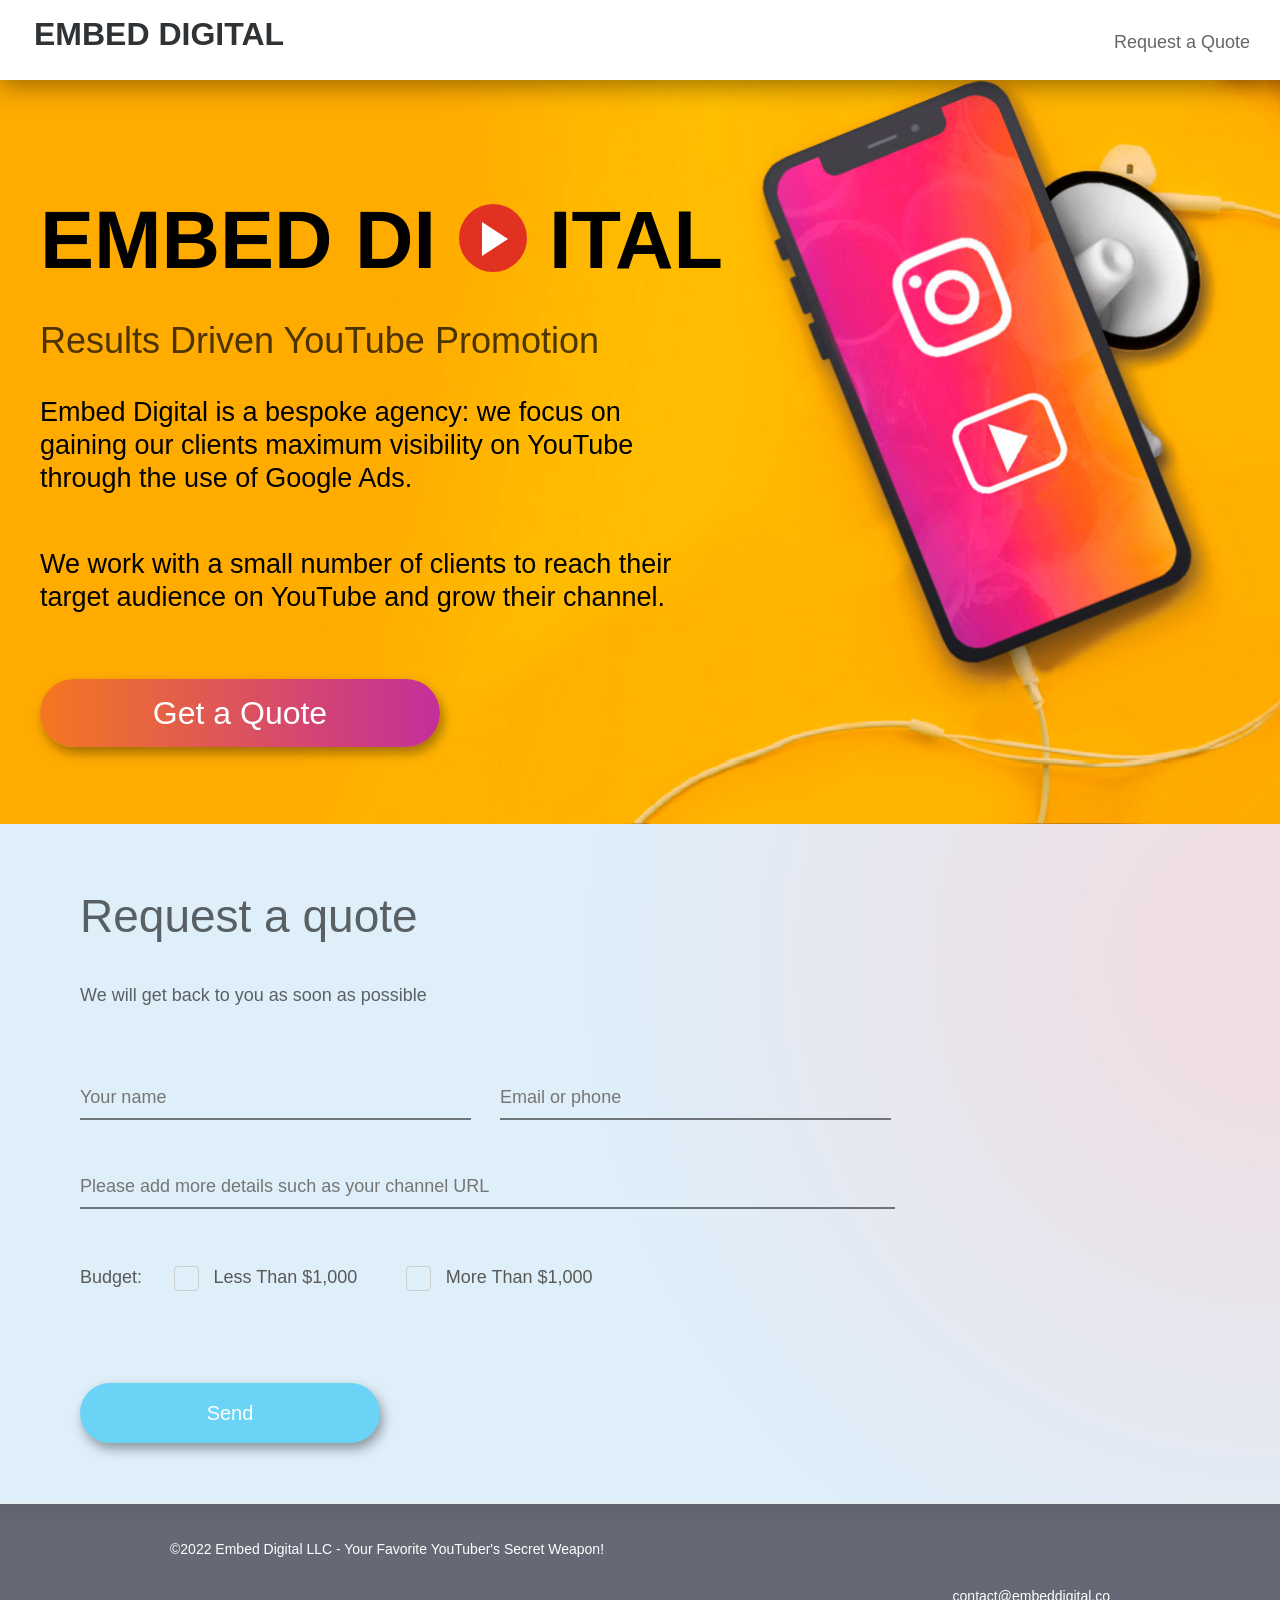
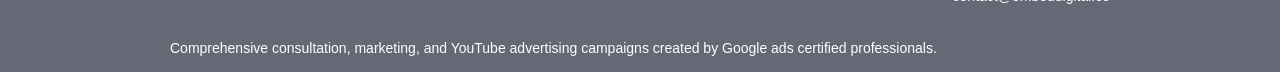
==== commit 7f1cd417: "footer-fix" ====
--- a/index.html
+++ b/index.html
@@ -86,11 +86,11 @@
       <div class="form__row form__row-margin-xs">
         <span class="inline-label">Budget:</span>
                   <label>
-            <input type="checkbox" value="Less Than $1,000" class="form__checkbox" name="platformTypes[]">
+            <input type="checkbox" value="Less Than $1,000" class="form__checkbox" name="Less than $1000">
             <span>Less Than $1,000</span>
           </label>
                   <label>
-            <input type="checkbox" value="More Than $1,000" class="form__checkbox" name="platformTypes[]">
+            <input type="checkbox" value="More Than $1,000" class="form__checkbox" name="more than $1000">
             <span>More Than $1,000</span>
           </label>
         
@@ -105,8 +105,8 @@
   <div class="footer__gray">
     <div class="footer__bottom">
       <div class="footer__info">
-        <p>©2022 Embed Digital LLC - Your Favorite YouTuber's Secret Weapon</p>
-       
+        <p>©2022 Embed Digital LLC - Your Favorite YouTuber's Secret Weapon!</p>
+        
         <ul>
           <li class="footer__info-item footer__mail">
             <i class="icon icon-footer_mail"></i>
@@ -161,7 +161,6 @@
   .querySelector("form")
   .addEventListener("submit", handleSubmit);
 
-
   </script>
   
   <!-- <script src="./static/index.js"></script> -->
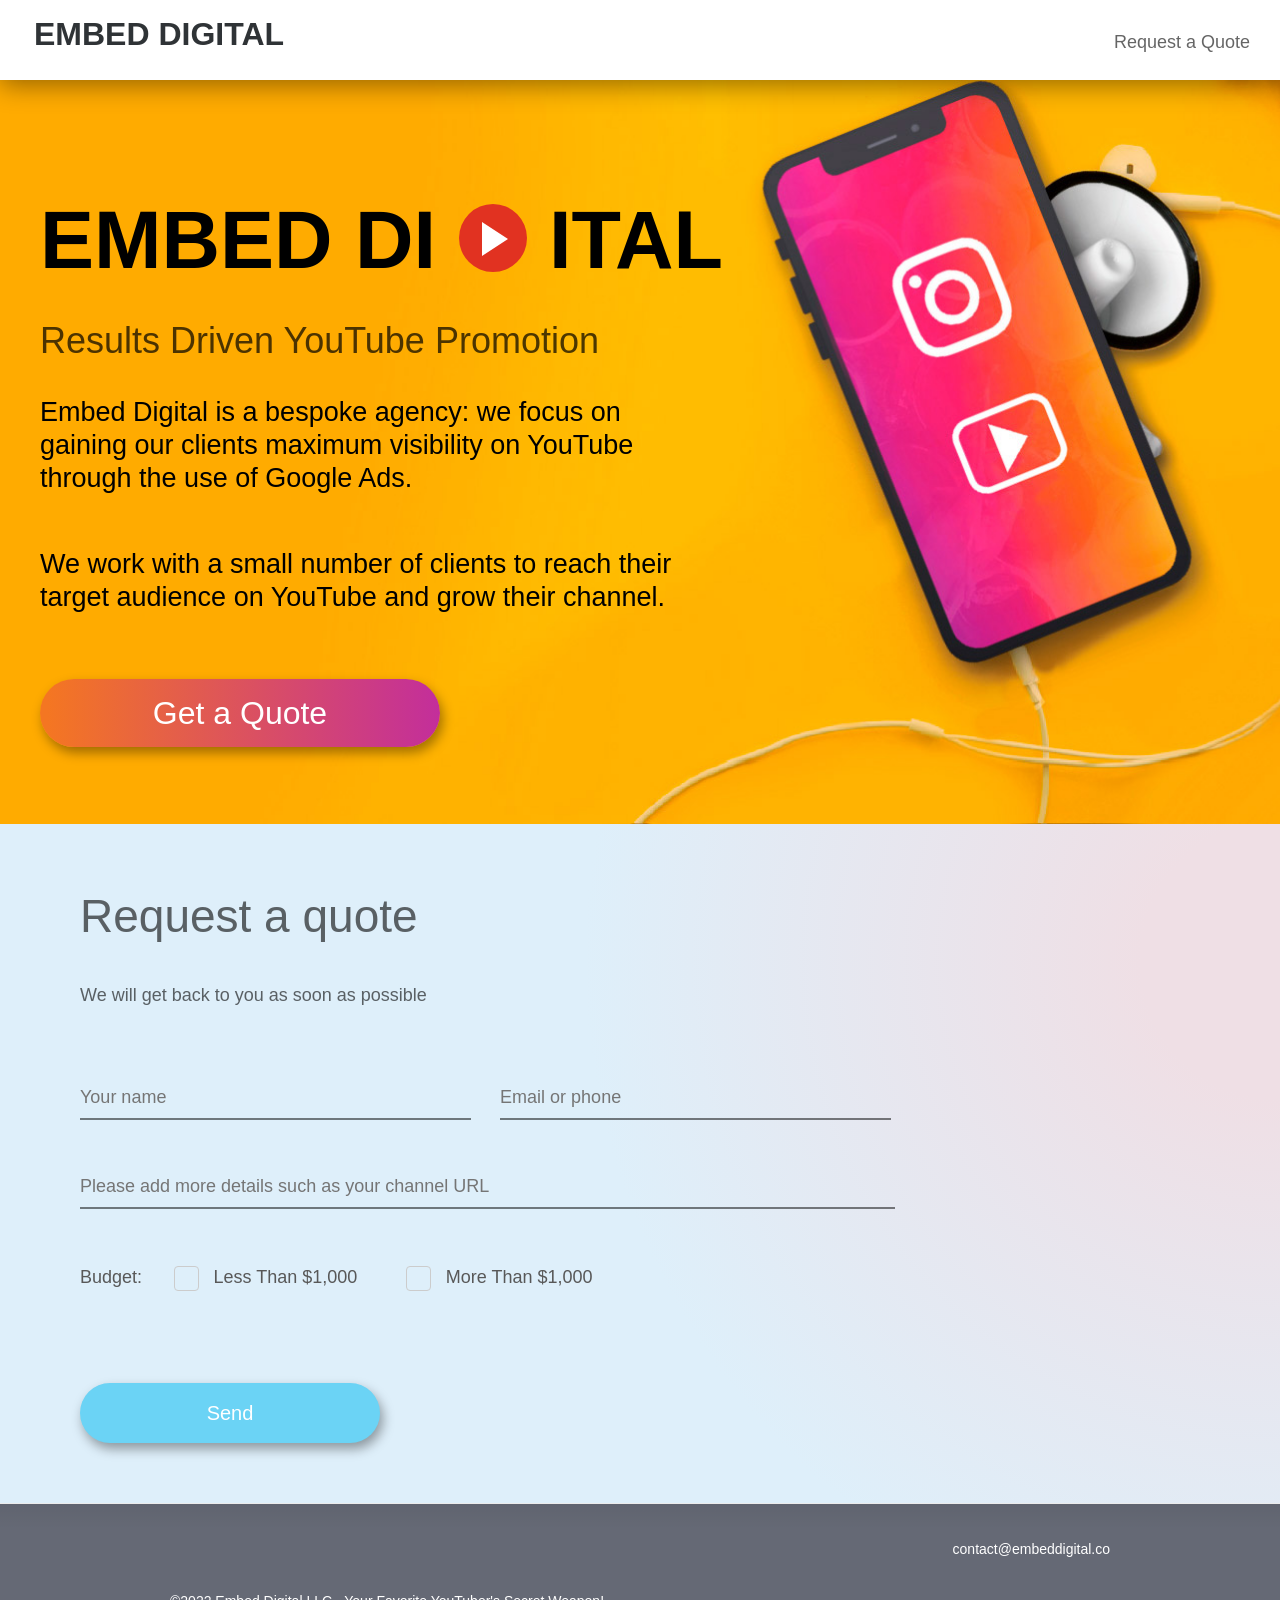
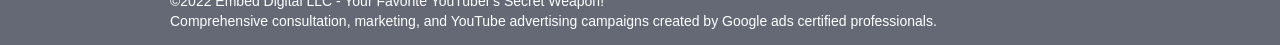
==== commit 2dcbc4a8: "footer spacing fix" ====
--- a/index.html
+++ b/index.html
@@ -105,17 +105,17 @@
   <div class="footer__gray">
     <div class="footer__bottom">
       <div class="footer__info">
-        <p>©2022 Embed Digital LLC - Your Favorite YouTuber's Secret Weapon!</p>
         
         <ul>
           <li class="footer__info-item footer__mail">
             <i class="icon icon-footer_mail"></i>
             <a href="mailto:contact@embeddigital.com">contact@embeddigital.co</a>
           </li>
-          <li class="footer__info-item footer__year">©2022 Embed Digital LLC</li>
         </ul>
       </div>
-      <div class="footer__copy">Comprehensive consultation, marketing, and YouTube advertising campaigns created by Google ads certified professionals. </div>
+       
+      <div class="footer__copy">©2022 Embed Digital LLC - Your Favorite YouTuber's Secret Weapon! <br>Comprehensive consultation, marketing, and YouTube advertising campaigns created by Google ads certified professionals. </div>
+      
     </div>
   </div>
 </footer>      </div>
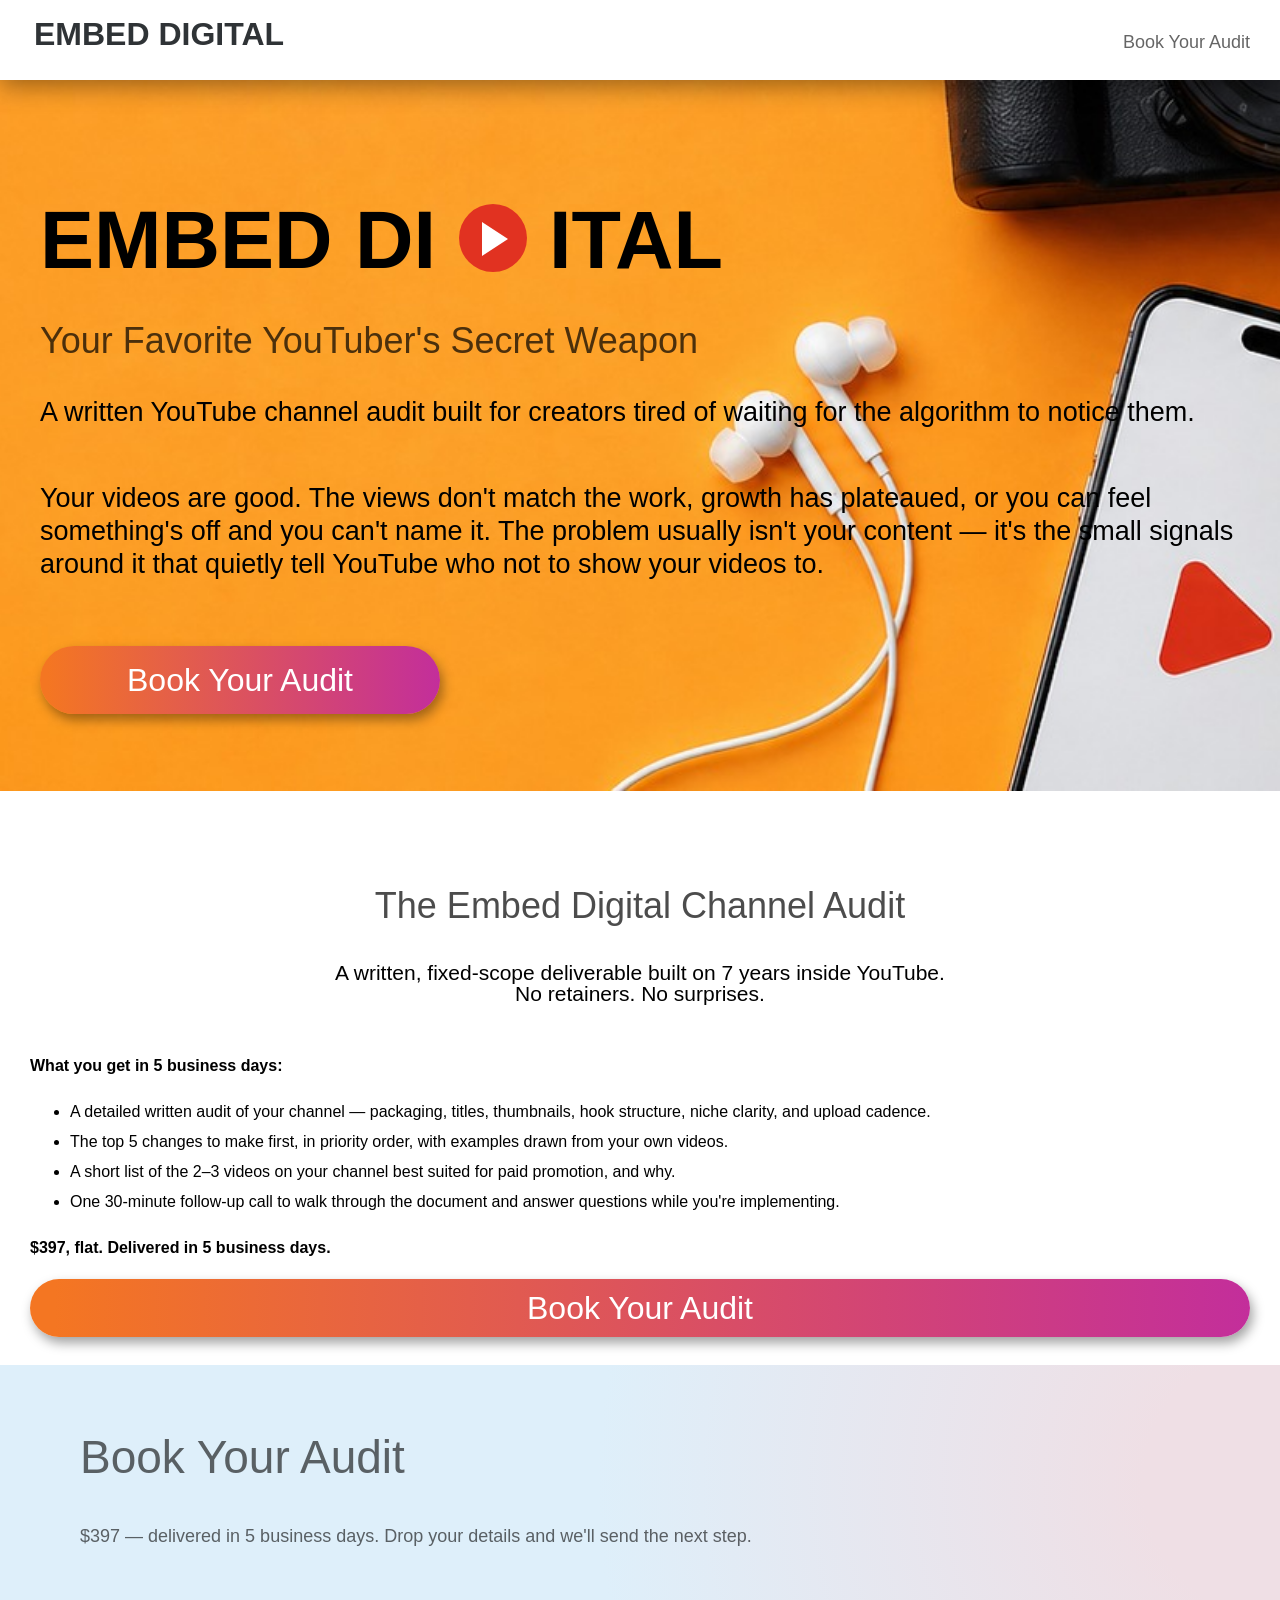
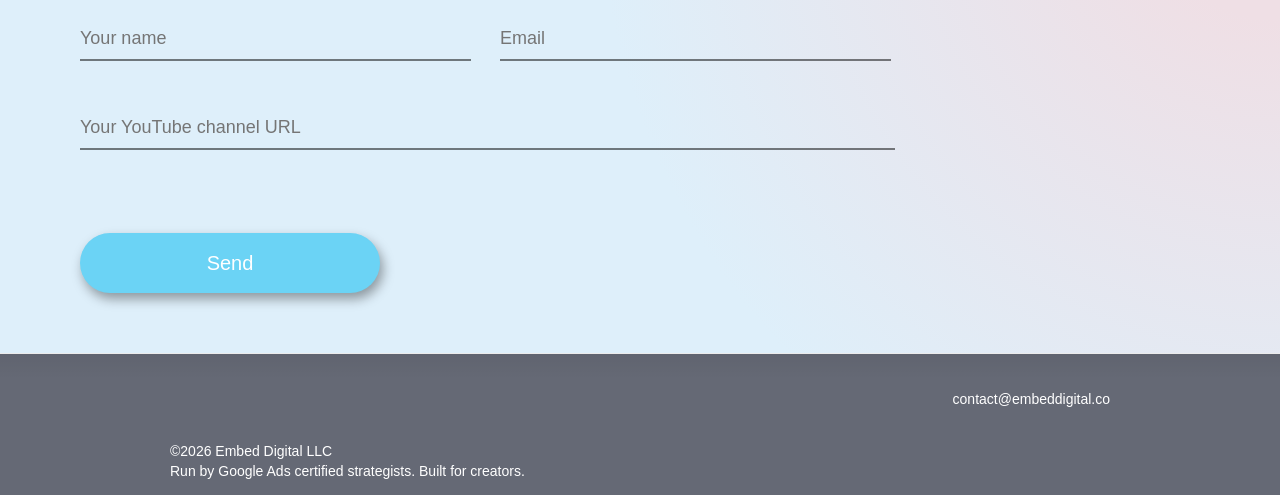
==== commit e0993be5: "Reposition as  channel audit for creators" ====
--- a/index.html
+++ b/index.html
@@ -4,15 +4,15 @@
   <meta name="viewport" content="width=device-width, user-scalable=no, initial-scale=1.0, maximum-scale=1.0, minimum-scale=1.0">
   <meta http-equiv="X-UA-Compatible" content="ie=edge">
   <meta name="google-site-verification" content="Em7JFn5jW2SFxT6JYMMujYWXywObDE4tFUiFYBaSrs0">
-  <meta name="description" content="Google Advertising Specialist | YouTube Marketing">
-  <meta name="keywords" content="ads, google ads, youtube">
-  <meta property="og:title" content="Embed Digital">
-  <meta property="og:description" content="Google Advertising Specialist | YouTube Marketing">
+  <meta name="description" content="A written YouTube channel audit for creators tired of waiting for the algorithm to notice them. $397, delivered in 5 business days.">
+  <meta name="keywords" content="youtube channel audit, youtube growth, youtube ads, google ads for creators, channel optimization">
+  <meta property="og:title" content="Embed Digital — Your Favorite YouTuber's Secret Weapon">
+  <meta property="og:description" content="A written YouTube channel audit for creators tired of waiting for the algorithm to notice them. $397, delivered in 5 business days.">
   <link href="./static/css" rel="stylesheet">
 
     
   <link rel="stylesheet" href="./static/styles.css">
-  <title>Embed Digital</title>
+  <title>Embed Digital — YouTube Channel Audits for Creators</title>
   <link rel="stylesheet" href="static/styles.css">
 </head>
 <body>
@@ -27,7 +27,7 @@
       <div class="header__menu" data-header-menu="$">
       <ul>
         <li>
-          <a href="#embedQuery" data-scroll="feedback">Request a Quote</a>
+          <a href="#embedQuery" data-scroll="feedback">Book Your Audit</a>
         </li>
       </ul>
     </div>
@@ -40,21 +40,21 @@
         ital
       </div>
       <h1>
-        <span class="block-mb block-xs">Results Driven YouTube</span>
-        Promotion
+        <span class="block-mb block-xs">Your Favorite YouTuber's</span>
+        Secret Weapon
       </h1>
 
       <p class="visible-xs visible-sm visible-md">
-        <span class="block-xs">Embed Digital is a bespoke agency:</span>
-        <span class="block-xs">we focus on <br> gaining our clients maximum</span>
-        <span class="block-xs">visibility on YouTube<br>through the use of Google </span> Ads.
+        <span class="block-xs">A written YouTube channel audit</span>
+        <span class="block-xs">built for creators tired of waiting</span>
+        <span class="block-xs">for the algorithm to notice them.</span>
       </p>
 
       <p>
-        <span class="block-xs">We work with a small number of clients to reach </span> their <br> target audience on YouTube and grow their channel.
+        Your videos are good. The views don't match the work, growth has plateaued, or you can feel something's off and you can't name it. The problem usually isn't your content — it's the small signals around it that quietly tell YouTube who <em>not</em> to show your videos to.
       </p>
 
-      <a href="#embedQuery" class="btn btn--gradient" data-scroll="feedback">Get a Quote</a>
+      <a href="#embedQuery" class="btn btn--gradient" data-scroll="feedback">Book Your Audit</a>
     </div>
   </div>
 
@@ -62,39 +62,45 @@
 
   
 
+  <section class="section">
+    <div class="container">
+      <h2>The Embed Digital Channel Audit</h2>
+      <h4>A written, fixed-scope deliverable built on 7 years inside YouTube. No retainers. No surprises.</h4>
+
+      <p><strong>What you get in 5 business days:</strong></p>
+      <ul>
+        <li>A detailed written audit of your channel — packaging, titles, thumbnails, hook structure, niche clarity, and upload cadence.</li>
+        <li>The top 5 changes to make first, in priority order, with examples drawn from your own videos.</li>
+        <li>A short list of the 2–3 videos on your channel best suited for paid promotion, and why.</li>
+        <li>One 30-minute follow-up call to walk through the document and answer questions while you're implementing.</li>
+      </ul>
+
+      <p><strong>$397, flat. Delivered in 5 business days.</strong></p>
+
+      <a href="#embedQuery" class="btn btn--gradient" data-scroll="feedback">Book Your Audit</a>
+    </div>
+  </section>
+
   <section class="section feedback" id="feedback" data-component="feedback">
   <div class="container">
-    <h2>Request a quote</h2>
-    <h4>We will get back to you as soon as possible</h4>
+    <h2>Book Your Audit</h2>
+    <h4>$397 — delivered in 5 business days. Drop your details and we'll send the next step.</h4>
 
 
     <form name="contact" method="POST" data-netlify="true" id="embedQuery">
       <div class="feedback__beside">
         <div class="form__row">
-          <input type="text" name="name" placeholder="Your name">
+          <input type="text" name="name" placeholder="Your name" required>
           <div class="form__error"></div>
         </div>
         <div class="form__row">
-          <input type="text" name="contacts" placeholder="Email or phone">
+          <input type="text" name="contacts" placeholder="Email" required>
           <div class="form__error"></div>
         </div>
       </div>
       <div class="form__row">
-        <input type="text" name="text" placeholder="Please add more details such as your channel URL">
+        <input type="text" name="text" placeholder="Your YouTube channel URL" required>
         <div class="form__error"></div>
-      </div>
-      <div class="form__row form__row-margin-xs">
-        <span class="inline-label">Budget:</span>
-                  <label>
-            <input type="checkbox" value="Less Than $1,000" class="form__checkbox" name="Less than $1000">
-            <span>Less Than $1,000</span>
-          </label>
-                  <label>
-            <input type="checkbox" value="More Than $1,000" class="form__checkbox" name="more than $1000">
-            <span>More Than $1,000</span>
-          </label>
-        
-        <div class="form__error" style="display: block" data-error-field="platformTypes"></div>
       </div>
 
       <button type="submit" class="btn--blue">Send</button>
@@ -114,7 +120,7 @@
         </ul>
       </div>
        
-      <div class="footer__copy">©2022 Embed Digital LLC - Your Favorite YouTuber's Secret Weapon! <br>Comprehensive consultation, marketing, and YouTube advertising campaigns created by Google ads certified professionals. </div>
+      <div class="footer__copy">©2026 Embed Digital LLC<br>Run by Google Ads certified strategists. Built for creators.</div>
       
     </div>
   </div>
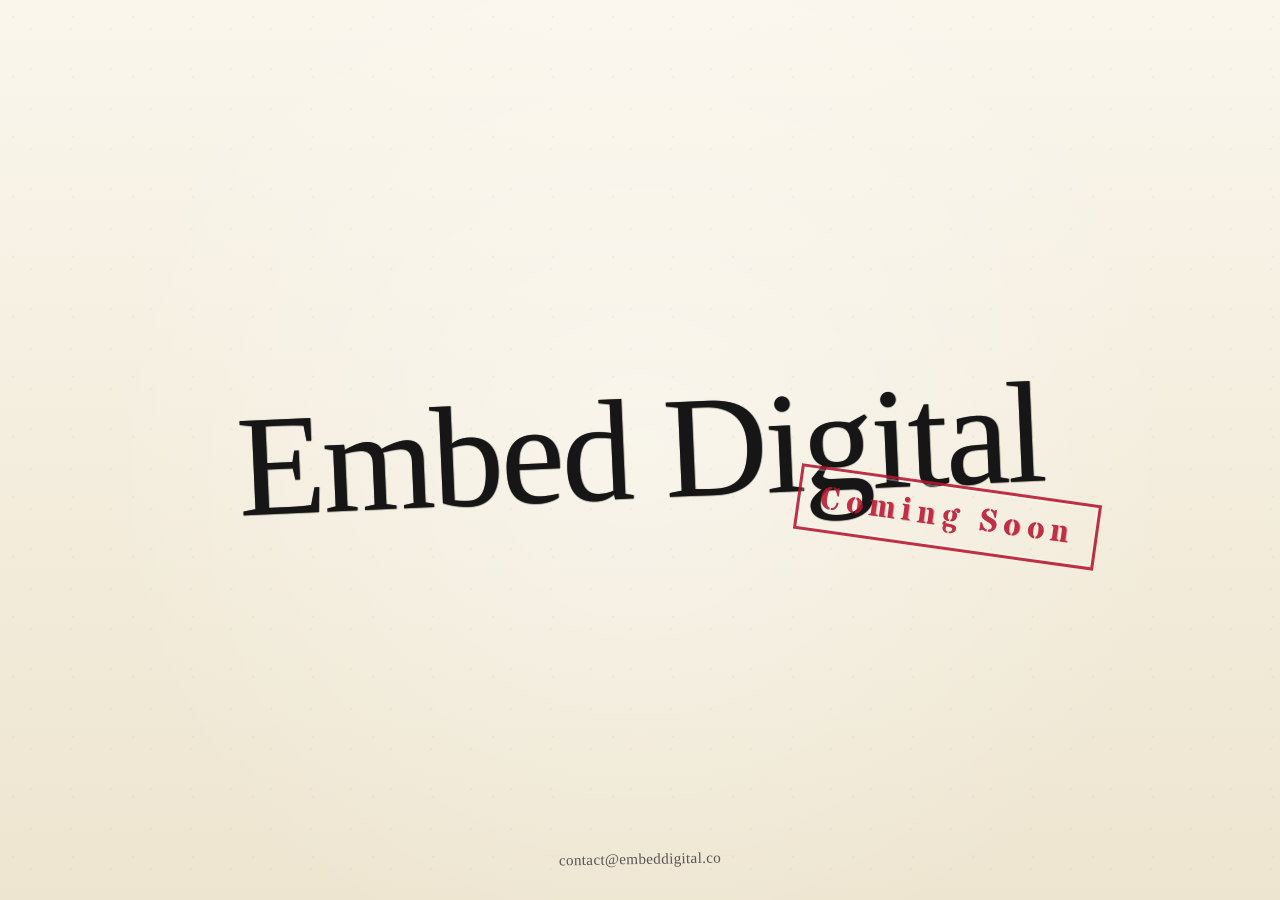
==== commit 374c2024: "Switch to coming soon page" ====
--- a/index.html
+++ b/index.html
@@ -1,175 +1,121 @@
 <!DOCTYPE html>
-<html lang="en"><head><meta http-equiv="Content-Type" content="text/html; charset=UTF-8">
-  
-  <meta name="viewport" content="width=device-width, user-scalable=no, initial-scale=1.0, maximum-scale=1.0, minimum-scale=1.0">
-  <meta http-equiv="X-UA-Compatible" content="ie=edge">
+<html lang="en">
+<head>
+  <meta charset="UTF-8">
+  <meta name="viewport" content="width=device-width, initial-scale=1.0">
   <meta name="google-site-verification" content="Em7JFn5jW2SFxT6JYMMujYWXywObDE4tFUiFYBaSrs0">
-  <meta name="description" content="A written YouTube channel audit for creators tired of waiting for the algorithm to notice them. $397, delivered in 5 business days.">
-  <meta name="keywords" content="youtube channel audit, youtube growth, youtube ads, google ads for creators, channel optimization">
-  <meta property="og:title" content="Embed Digital — Your Favorite YouTuber's Secret Weapon">
-  <meta property="og:description" content="A written YouTube channel audit for creators tired of waiting for the algorithm to notice them. $397, delivered in 5 business days.">
-  <link href="./static/css" rel="stylesheet">
+  <meta name="description" content="Embed Digital — coming soon.">
+  <meta property="og:title" content="Embed Digital — Coming Soon">
+  <meta property="og:description" content="Something new is on the way.">
+  <title>Embed Digital — Coming Soon</title>
 
-    
-  <link rel="stylesheet" href="./static/styles.css">
-  <title>Embed Digital — YouTube Channel Audits for Creators</title>
-  <link rel="stylesheet" href="static/styles.css">
+  <link rel="preconnect" href="https://fonts.googleapis.com">
+  <link rel="preconnect" href="https://fonts.gstatic.com" crossorigin>
+  <link href="https://fonts.googleapis.com/css2?family=Permanent+Marker&family=Stardos+Stencil:wght@700&display=swap" rel="stylesheet">
+
+  <style>
+    *, *::before, *::after { box-sizing: border-box; margin: 0; padding: 0; }
+    html, body { height: 100%; }
+
+    body {
+      font-family: 'Permanent Marker', cursive;
+      color: #1a1a1a;
+      display: flex;
+      flex-direction: column;
+      align-items: center;
+      justify-content: center;
+      padding: 2rem;
+      /* paper-like off-white background with subtle grain */
+      background-color: #f6f1e4;
+      background-image:
+        radial-gradient(circle at 22% 28%, rgba(0,0,0,0.025) 1px, transparent 1.5px),
+        radial-gradient(circle at 78% 72%, rgba(0,0,0,0.025) 1px, transparent 1.5px),
+        radial-gradient(circle at 50% 50%, rgba(255,255,255,0.4), transparent 70%),
+        linear-gradient(180deg, #faf6ec 0%, #ede5cf 100%);
+      background-size: 60px 60px, 40px 40px, 100% 100%, 100% 100%;
+      overflow: hidden;
+      position: relative;
+    }
+
+    /* container holds the brand + stamp pair so we can position them as a unit */
+    .stage {
+      position: relative;
+      display: inline-block;
+      text-align: center;
+      padding: 0 1rem;
+    }
+
+    .brand {
+      font-family: 'Permanent Marker', cursive;
+      font-size: clamp(3rem, 13vw, 9rem);
+      color: #161616;
+      line-height: 0.95;
+      letter-spacing: -0.02em;
+      transform: rotate(-2.5deg);
+      display: inline-block;
+      /* marker bleed effect */
+      text-shadow:
+        0 0 1px rgba(0,0,0,0.4),
+        1px 0 0 rgba(20,20,20,0.25),
+        0 1px 0 rgba(20,20,20,0.25);
+      white-space: nowrap;
+    }
+
+    /* the "Coming Soon" stamp — overlaps the brand at lower right */
+    .stamp {
+      position: absolute;
+      right: -2.5rem;
+      bottom: -2rem;
+      font-family: 'Stardos Stencil', monospace;
+      font-weight: 700;
+      color: #b81530;
+      font-size: clamp(1.1rem, 3vw, 2rem);
+      letter-spacing: 0.18em;
+      padding: 0.5rem 1.25rem;
+      border: 3.5px solid #b81530;
+      transform: rotate(8deg);
+      background: transparent;
+      opacity: 0.88;
+      /* slightly uneven ink */
+      text-shadow: 0.5px 0 0 rgba(184,21,48,0.4);
+      box-shadow: inset 0 0 0 2px rgba(255,255,255,0.35);
+      white-space: nowrap;
+    }
+
+    .contact {
+      position: absolute;
+      bottom: 2rem;
+      left: 50%;
+      transform: translateX(-50%) rotate(-1deg);
+      font-family: 'Permanent Marker', cursive;
+      font-size: 0.95rem;
+      color: #555;
+      text-decoration: none;
+      letter-spacing: 0.02em;
+    }
+    .contact:hover { color: #161616; }
+
+    /* tweak stamp positioning on narrow screens so it doesn't fall off-screen */
+    @media (max-width: 600px) {
+      .stamp {
+        right: -0.5rem;
+        bottom: -1.5rem;
+        font-size: 1rem;
+        padding: 0.4rem 0.9rem;
+        letter-spacing: 0.14em;
+      }
+      .brand {
+        font-size: clamp(2.5rem, 14vw, 5rem);
+      }
+    }
+  </style>
 </head>
 <body>
-  <div class="page__app">
-    <div class="page__wrapper">
-      <div id="page__content" class="page__content" data-page-content="$">
-        
-<header class="header " data-header-component="{&quot;activeClass&quot;: &quot;active&quot;, &quot;openClass&quot;: &quot;open&quot;, &quot;authComponent&quot;: &quot;#modal-auth&quot;}">
-  <a href="https://embeddigital.co/" class="header__logo">
-    <span>Embed Digital</span>
-  </a>
-      <div class="header__menu" data-header-menu="$">
-      <ul>
-        <li>
-          <a href="#embedQuery" data-scroll="feedback">Book Your Audit</a>
-        </li>
-      </ul>
-    </div>
-  </header>          <div id="top" class="top">
-    <div class="container">
-      <div class="top__header">
-        <span class="block-mb">Embed</span>
-        di
-        <img src="./static/play.svg" alt="play">
-        ital
-      </div>
-      <h1>
-        <span class="block-mb block-xs">Your Favorite YouTuber's</span>
-        Secret Weapon
-      </h1>
-
-      <p class="visible-xs visible-sm visible-md">
-        <span class="block-xs">A written YouTube channel audit</span>
-        <span class="block-xs">built for creators tired of waiting</span>
-        <span class="block-xs">for the algorithm to notice them.</span>
-      </p>
-
-      <p>
-        Your videos are good. The views don't match the work, growth has plateaued, or you can feel something's off and you can't name it. The problem usually isn't your content — it's the small signals around it that quietly tell YouTube who <em>not</em> to show your videos to.
-      </p>
-
-      <a href="#embedQuery" class="btn btn--gradient" data-scroll="feedback">Book Your Audit</a>
-    </div>
+  <div class="stage">
+    <span class="brand">Embed Digital</span>
+    <span class="stamp">Coming Soon</span>
   </div>
 
-  
-
-  
-
-  <section class="section">
-    <div class="container">
-      <h2>The Embed Digital Channel Audit</h2>
-      <h4>A written, fixed-scope deliverable built on 7 years inside YouTube. No retainers. No surprises.</h4>
-
-      <p><strong>What you get in 5 business days:</strong></p>
-      <ul>
-        <li>A detailed written audit of your channel — packaging, titles, thumbnails, hook structure, niche clarity, and upload cadence.</li>
-        <li>The top 5 changes to make first, in priority order, with examples drawn from your own videos.</li>
-        <li>A short list of the 2–3 videos on your channel best suited for paid promotion, and why.</li>
-        <li>One 30-minute follow-up call to walk through the document and answer questions while you're implementing.</li>
-      </ul>
-
-      <p><strong>$397, flat. Delivered in 5 business days.</strong></p>
-
-      <a href="#embedQuery" class="btn btn--gradient" data-scroll="feedback">Book Your Audit</a>
-    </div>
-  </section>
-
-  <section class="section feedback" id="feedback" data-component="feedback">
-  <div class="container">
-    <h2>Book Your Audit</h2>
-    <h4>$397 — delivered in 5 business days. Drop your details and we'll send the next step.</h4>
-
-
-    <form name="contact" method="POST" data-netlify="true" id="embedQuery">
-      <div class="feedback__beside">
-        <div class="form__row">
-          <input type="text" name="name" placeholder="Your name" required>
-          <div class="form__error"></div>
-        </div>
-        <div class="form__row">
-          <input type="text" name="contacts" placeholder="Email" required>
-          <div class="form__error"></div>
-        </div>
-      </div>
-      <div class="form__row">
-        <input type="text" name="text" placeholder="Your YouTube channel URL" required>
-        <div class="form__error"></div>
-      </div>
-
-      <button type="submit" class="btn--blue">Send</button>
-    </form>
-  </div>
-</section>        <footer id="footer" class="footer">
-  
-  <div class="footer__gray">
-    <div class="footer__bottom">
-      <div class="footer__info">
-        
-        <ul>
-          <li class="footer__info-item footer__mail">
-            <i class="icon icon-footer_mail"></i>
-            <a href="mailto:contact@embeddigital.com">contact@embeddigital.co</a>
-          </li>
-        </ul>
-      </div>
-       
-      <div class="footer__copy">©2026 Embed Digital LLC<br>Run by Google Ads certified strategists. Built for creators.</div>
-      
-    </div>
-  </div>
-</footer>      </div>
-    </div>
-  </div>
-
-  <div class="alert alert--success" data-component="alert">
-    <div class="alert__close" data-alert-close=""></div>
-    <div class="alert__text" data-alert-text=""></div>
-  </div>
-
-
-  <span data-screen="mobile" class="visible-mobile"></span>
-  <span data-screen="desktop" class="visible-desktop"></span>
-    
-  <script src="./static/common.js"></script>
-
-  <script>
-
-    document.querySelectorAll('a[href^="#"]').forEach(anchor => {
-      anchor.addEventListener("click", function(e) {
-        e.preventDefault();
-        document.querySelector(this.getAttribute("href")).scrollIntoView({
-          behavior: "smooth"
-        })
-      })
-    })
-
-    const handleSubmit = (e) => {
-  e.preventDefault();
-  let myForm = document.getElementById("embedQuery");
-  let formData = new FormData(myForm);
-  fetch("/", {
-    method: "POST",
-    headers: { "Content-Type": "application/x-www-form-urlencoded" },
-    body: new URLSearchParams(formData).toString(),
-  })
-    .then(() => console.log("Form successfully submitted" = formData ))
-    .catch((error) => alert(error));
-};
-
-    document
-  .querySelector("form")
-  .addEventListener("submit", handleSubmit);
-
-  </script>
-  
-  <!-- <script src="./static/index.js"></script> -->
-
-
-</body></html>+  <a class="contact" href="mailto:contact@embeddigital.co">contact@embeddigital.co</a>
+</body>
+</html>
